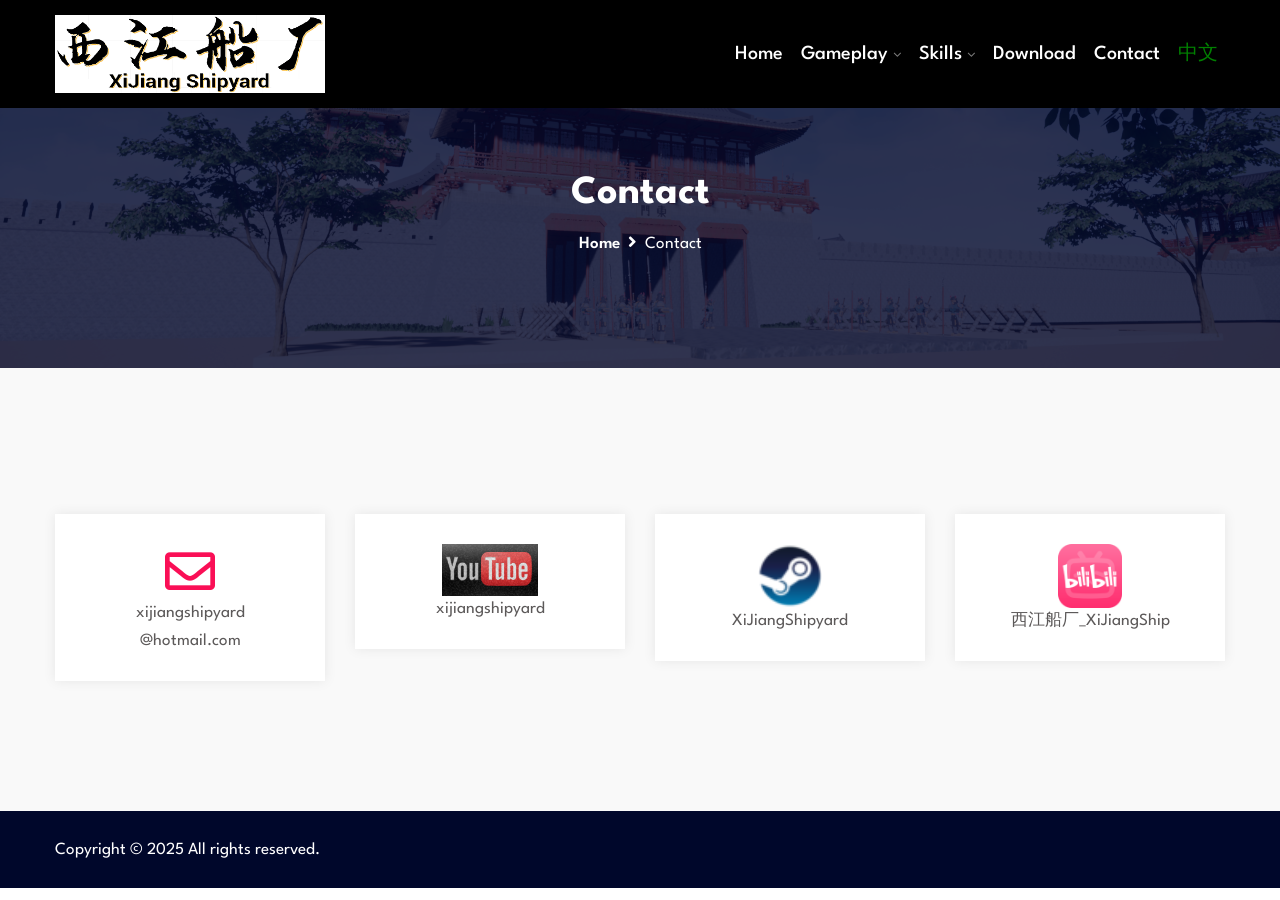
==== xj-Contact-es.html @ 09bf10fa "Init website" ====
<!DOCTYPE HTML>
<html lang="en-US">

<head>
	<meta charset="UTF-8">
	<meta http-equiv="x-ua-compatible" content="ie=edge">
	<title>Indie Game - XiJiangShipyard</title>
	<meta name="description" content="">
	<meta name="viewport" content="width=device-width, initial-scale=1">
	<!-- Favicon Icon -->
	<link rel="icon" type="image/png" href="assets/images/Game_Icon_Community.png">
	<link rel="stylesheet" type="text/css" href="assets/css/bootstrap.min.css" />
	<link rel="stylesheet" type="text/css" href="venobox/venobox.css" />
	<link rel="stylesheet" type="text/css" href="assets/css/plugin_theme_css.css" />
	<link rel="stylesheet" type="text/css" href="style.css" />
	<link rel="stylesheet" type="text/css" href="assets/css/responsive.css" />
	<!-- modernizr js -->
	<script src="assets/js/vendor/modernizr-2.8.3.min.js"></script>
</head>

<body>
	<!-- 宽屏, PC, 电脑端 -->
	<div class="em40_header_area_main">
		<div class="tx_top2_relative">
			<div class="">
				<div class="tx_relative_m">
					<div class="">
						<div class="mainmenu_width_tx">
							<div class="arnika-main-menu hidden-xs hidden-sm transprent-menu heading_style_4 witr_h_h2">
								<!-- div class="trp_nav_area  -->
								<div class="trp_nav_area hbg2">
									<div class="container">
										<div class="row logo-left">
											<div class="col-md-3 col-sm-3 col-xs-4">
												<div class="logo">
													<a href="xj-Index-es.html" title="logo">
														<img src="assets/images/xijiangshipypard-name.png" alt="logo">
													</a>
												</div>
											</div>
											<!-- MAIN MENU -->
											<div class="col-md-9 col-sm-9 col-xs-8">
												<nav class="arnika_menu">
													<ul class="sub-menu">
														<li><a href="xj-Index-es.html">Home</a></li>
														<li class="menu-item-has-children">
															<a href="xj-Features-es.html">Gameplay</a>
															<ul class="sub-menu">
																<li><a href="xj-Features-es.html#Geometry_Shape">Gameplay : Cube Shape</a></li>
																<li><a href="xj-Features-es.html#Geometry_Size">Gameplay : Cube Size</a></li>
																<li><a href="xj-Features-es.html#Geometry_Material">Gameplay : Cube Material</a></li>
																<li><a href="xj-Features-es.html#DW_Blueprint">Gameplay : Blueprint</a></li>
																<li><a href="xj-Features-es.html#DW_Skills">Gameplay : Skills</a></li>
																<li><a href="xj-Features-es.html#DW_Plants">Gameplay : Plats</a></li>
																<li><a href="xj-Features-es.html#DW_Character">Gameplay : Charancter</a></li>
																<li><a href="xj-Features-es.html#Export_Blueprint">Gameplay : Export Blueprint</a></li>
																<li><a href="xj-Features-es.html#ExportImport_Archive">Gameplay : Import/Export Archive</a></li>
															</ul>
														</li>
														<li class="menu-item-has-children">
															<a href="xj-Skills-es.html">Skills</a>
															<ul class="sub-menu">
																<li><a href="xj-Skills-es.html#skill_EnumSelectedObject">Skills : Enum Selection</a></li>
																<li><a href="xj-Skills-es.html#skill_ModifyGeometry">Skills : Modify Cube</a></li>
																<li><a href="xj-Skills-es.html#skill_CreateBlueprint">Skills : Empty Blueprint</a></li>
																<li><a href="xj-Skills-es.html#skill_Pickup">Skills : Pickup</a></li>
																<li><a href="xj-Skills-es.html#skill_SingleDelete">Skills : Single Delete</a></li>
																<li><a href="xj-Skills-es.html#skill_Measurement">Skills : Measure Distance</a></li>
																<li><a href="xj-Skills-es.html#skill_BoxSelect2Group">Skills : Box Selection</a></li>
																<li><a href="xj-Skills-es.html#skill_BreakGroup">Skills : Break Blueprint</a></li>
																<li><a href="xj-Skills-es.html#skill_SuperBreak">Skills : Super Break</a></li>
																<li><a href="xj-Skills-es.html#skill_MovePosition">Skills : Move Cube</a></li>
																<li><a href="xj-Skills-es.html#skill_PickupAndMove">Skills : Pickup And Delete</a></li>
																<li><a href="xj-Skills-es.html#skill_Pickup2Inventory">Skills : Pickup To Inventory</a></li>
																<li><a href="xj-Skills-es.html#skill_BoxDelete">Skills : Box Delete</a></li>
																<li><a href="xj-Skills-es.html#skill_EnumScene2Inventory">Skills : Enum Scene</a></li>
																<li><a href="xj-Skills-es.html#skill_LowHighSwitch">Skills : High Low Switcher</a></li>
																<li><a href="xj-Skills-es.html#skill_Painter">Skills : Painter</a></li>
															</ul>
														</li>
														<li><a href="xj-DownArchive-es.html">Download</a></li>
														<li><a href="xj-Contact-es.html">Contact</a></li>
														<li><a href="xj-Contact-zh.html" style="color:green">中文</a></li>
													</ul>
												</nav>
											</div>
										</div>
									</div>
								</div>
							</div>
						</div>
					</div>
				</div>
			</div>
		</div>
	</div>
	<!-- END 宽屏, PC, 电脑端 -->

	<!-- MOBILE MENU Logo AREA -->
	<div class="mobile_logo_area hidden-md hidden-lg">
		<div class="container">
			<div class="row">
				<div class="col-sm-12">
					<div class="mobile_menu_logo text-center">
						<a href="xj-Index-es.html" title="arnika">
							<img src="assets/images/xijiangshipypard-name-3.png" alt="logo">
						</a>
					</div>
				</div>
			</div>
		</div>
	</div>
	<!-- END MOBILE MENU Logo AREA -->

	<!-- MOBILE MENU AREA -->
	<div class="home-2 mbm hidden-md hidden-lg  header_area main-menu-area">
		<div class="menu_area mobile-menu">
			<nav class="arnika_menu">
				<ul class="sub-menu">
					<li><a href="xj-Index-es.html">Home</a></li>
					<li class="menu-item-has-children">
						<a href="xj-Features-es.html">Gameplay</a>
						<ul class="sub-menu">
							<li><a href="xj-Features-es.html#Geometry_Shape">Gameplay : Cube Shape</a></li>
							<li><a href="xj-Features-es.html#Geometry_Size">Gameplay : Cube Size</a></li>
							<li><a href="xj-Features-es.html#Geometry_Material">Gameplay : Cube Material</a></li>
							<li><a href="xj-Features-es.html#DW_Blueprint">Gameplay : Blueprints</a></li>
							<li><a href="xj-Features-es.html#DW_Skills">Gameplay : Skills</a></li>
							<li><a href="xj-Features-es.html#DW_Plants">Gameplay : Plants</a></li>
							<li><a href="xj-Features-es.html#DW_Character">Gameplay : Characters</a></li>
							<li><a href="xj-Features-es.html#Export_Blueprint">Gameplay : Export Blueprint</a></li>
							<li><a href="xj-Features-es.html#ExportImport_Archive">Gameplay : Import/Export Archive</a></li>
						</ul>
					</li>
					<li class="menu-item-has-children">
						<a href="xj-Skills-es.html">Skills</a>
						<ul class="sub-menu">
							<li><a href="xj-Skills-es.html#skill_EnumSelectedObject">Skills : Enum Selection</a></li>
							<li><a href="xj-Skills-es.html#skill_ModifyGeometry">Skills : Modify Cube</a></li>
							<li><a href="xj-Skills-es.html#skill_CreateBlueprint">Skills : Empty Blueprint</a></li>
							<li><a href="xj-Skills-es.html#skill_Pickup">Skills : Pickup</a></li>
							<li><a href="xj-Skills-es.html#skill_SingleDelete">Skills : Single Delete</a></li>
							<li><a href="xj-Skills-es.html#skill_Measurement">Skills : Measure Distance</a></li>
							<li><a href="xj-Skills-es.html#skill_BoxSelect2Group">Skills : Box Selection</a></li>
							<li><a href="xj-Skills-es.html#skill_BreakGroup">Skills : Break Blueprint</a></li>
							<li><a href="xj-Skills-es.html#skill_SuperBreak">Skills : Super Break</a></li>
							<li><a href="xj-Skills-es.html#skill_MovePosition">Skills : Move Cube</a></li>
							<li><a href="xj-Skills-es.html#skill_PickupAndMove">Skills : Pickup And Delete</a></li>
							<li><a href="xj-Skills-es.html#skill_Pickup2Inventory">Skills : Pickup To Inventory</a></li>
							<li><a href="xj-Skills-es.html#skill_BoxDelete">Skills : Box Delete</a></li>
							<li><a href="xj-Skills-es.html#skill_EnumScene2Inventory">Skills : Enum Scene</a></li>
							<li><a href="xj-Skills-es.html#skill_LowHighSwitch">Skills : High Low Switcher</a></li>
							<li><a href="xj-Skills-es.html#skill_Painter">Skills : Painter</a></li>
						</ul>
					</li>
					<li><a href="xj-DownArchive-es.html">Download</a></li>
					<li><a href="xj-Contact-es.html">Cotanct</a></li>
					<li><a href="xj-Contact-zh.html" style="color:green">中文</a></li>
				</ul>
			</nav>
		</div>
	</div>
	<!-- END MOBILE MENU AREA  -->


	<!-- breadcumb-area -->
	<div class="breadcumb-area">
		<div class="container">
			<div class="row">
				<div class="col-md-12 txtc  text-center ccase">
					<div class="brpt">
						<h2>Contact</h2>
					</div>
					<div class="breadcumb-inner">
						<ul>
							<li><a href="xj-Index-zh.html">Home</a></li>
							<li><i class="fas fa-angle-right"></i></li>
							<li>Contact</li>
						</ul>
					</div>
				</div>
			</div>
		</div>
	</div>

	<!-- arnika_contact_area -->
	<div class="arnika_contact_area">
		<div class="container">
			<div class="row contact_service contact_top">
				<div class="col-lg-3 col-md-5 col-sm-6">
					<div class="service-item all_color_service width_height_link_0 text-center  ">
						<div class="text_box all_icon_color">
							<i class="far fa-envelope"></i>
							<p>xijiangshipyard<br>@hotmail.com</p>
						</div>
					</div>
				</div>
				<div class="col-lg-3 col-md-5 col-sm-6">
					<div class="service-item all_color_service width_height_link_0 text-center  ">
						<div class="text_box all_icon_color">
							<img src="assets/images/icon-youtube_icon.png" width=96>
							<p>xijiangshipyard<br></p>
						</div>
					</div>
				</div>
				<div class="col-lg-3 col-md-5 col-sm-6">
					<div class="service-item all_color_service width_height_link_0 text-center  ">
						<div class="text_box all_icon_color">
							<img src="assets/images/icon-steam.png" width=64 height=64>
							<p>XiJiangShipyard<br></p>
						</div>
					</div>
				</div>
				<div class="col-lg-3 col-md-5 col-sm-6">
					<div class="service-item all_color_service width_height_link_0 text-center  ">
						<div class="text_box all_icon_color">
							<img src="assets/images/icon-BilibiliLogo.png" width=64 height=64>
							<p>西江船厂_XiJiangShip<br></p>
						</div>
					</div>
				</div>
			</div>
		</div>
	</div>

	<div class="witrfm_area">
		<!-- FOOTER BOTTOM AREA -->
		<div class="footer-bottom">
			<div class="container">
				<div class="row">
					<div class="col-lg-6 col-md-6  col-sm-12">
						<div class="copy-right-text">
							<p>Copyright &copy; 2025 All rights reserved. </p>
						</div>
					</div>
				</div>
			</div>
		</div>
	</div>
	
	<!-- Include All JS -->
	<script src="assets/js/vendor/jquery-3.5.1.min.js"></script>
	<script src="assets/js/bootstrap.min.js"></script>
	<script src="assets/js/isotope.pkgd.min.js"></script>
	<script src="assets/js/owl.carousel.min.js"></script>
	<script src="assets/js/jquery.nivo.slider.pack.js"></script>
	<script src="assets/js/slick.min.js"></script>
	<script src="assets/js/imagesloaded.pkgd.min.js"></script>
	<script src="venobox/venobox.min.js"></script>
	<script src="assets/js/jquery.appear.js"></script>
	<script src="assets/js/jquery.knob.js"></script>
	<script src="assets/js/BeerSlider.js"></script>
	<script src="assets/js/theme-pluginjs.js"></script>
	<script src="assets/js/jquery.meanmenu.js"></script>
	<script src="assets/js/ajax-mail.js"></script>
	<script src="assets/js/theme.js"></script>

</body>

</html>
---- style.css ----
@import url('https://fonts.googleapis.com/css2?family=Spartan:wght@100;200;300;400;500;600;700;800;900&display=swap');

/*
 theme css
 */
a{
    color: #17161a;
    transition: .5s;
}
a:hover {
    text-decoration: none;
	color:#fa0f56;
}
 body {
     color: #5c5959;
     font-family: 'Spartan', sans-serif;
     font-weight: 400;
     font-style: normal;
     font-size: 17px;
     line-height: 1.6;
}
 p {
     font-style: normal;
}
 h1, h2, h3, h4, h5, h6, h1 a, h2 a, h3 a, h4 a, h5 a, h6 a{
     font-family: 'Spartan', sans-serif;
     font-style: normal;
     line-height: 1.2;
     font-weight: 700;
     transition: .5s;
     font-size:22px;
     color: #181b1d;
     margin: 0 0 8px;
     transition: .5s;
}
 a{
     color: #17161a;
     transition: .5s;
}
 .btn-primary:focus, select:focus, textarea:focus, input:focus{
     box-shadow: none !important;
}
 textarea, input{
     outline:none;
}
 a:focus, .btn:focus {
     text-decoration: none;
     outline: none;
}
 a:hover {
     text-decoration: none;
     color:#fa0f56;
}
 .uppercase {
     text-transform: uppercase;
}
 .capitalize {
     text-transform: capitalize;
}
input:-webkit-autofill,
input:-webkit-autofill:hover, 
input:-webkit-autofill:focus,
input:-webkit-autofill:active,
textarea:-webkit-autofill,
textarea:-webkit-autofill:hover,
textarea:-webkit-autofill:focus,
textarea:-webkit-autofill:active,
select:-webkit-autofill,
select:-webkit-autofill:hover,
select:-webkit-autofill:focus,
select:-webkit-autofill:active{
  transition: background-color 50000s ease-in-out 0s, color 5000s ease-in-out 0s;	
}
p.form-messege{
    margin-top: 8px;
}
/* title css */
 .witr_section_title{
     position:relative;
}
 .witr_section_title_inner{
     position:relative;
     z-index:1;
}
 .witr_back_title{
     position:absolute;
     top:0;
     bottom:0;
     right:0;
     left:0;
}
 .title_in .witr_back_title {
     z-index: -1;
}
 .witr_back_title h4{
     font-size:80px;
     -webkit-text-stroke: 1px #888888;
     -webkit-text-fill-color: transparent;
     line-height:1;
}
 .witr_section_title_inner h1,
 .witr_section_title_inner h2, 
 .witr_section_title_inner h3{
     font-size: 40px;
     margin: auto;
}
 .text-right.witr_section_title_inner h1,
 .text-right.witr_section_title_inner h2, .
 text-right.witr_section_title_inner h3{
     margin-right: 0px;
}
 .text-left.witr_section_title_inner h1,
 .text-left.witr_section_title_inner h2, 
 .text-left.witr_section_title_inner h3{
     margin-left: 0px;
}
 .witr_section_title_inner h1{
}
 .witr_section_title_inner h2{
     font-size: 20px;
     color: #fa0f56;
     margin-bottom: 13px;
     display: inline-block;
}
 .witr_section_title_inner h3{
}
 .witr_section_title_inner p span a,
 .witr_section_title_inner p span, 
 .witr_section_title_inner h1 span,
 .witr_section_title_inner h2 span,
 .witr_section_title_inner h3 span{
     color:#fa0f56;
}
 .witr_section_title_inner p {
     margin-top: 10px;
}
 .witr_section_title_inner.text-center p{
     width:68%;
     margin-right:auto;
     margin-left:auto;
}
 .witr_section_title_inner.text-left p{
     width:81%;
     margin-right:auto;
     margin-left:0px;
}
 .witr_section_title_inner.text-right p{
     width:81%;
     margin-right:0px;
     margin-left:auto;
}
 .witr_image_title {
     margin-top: 0px;
     margin-bottom: 10px;
}
.white .witr_section_title_inner h1,
.white .witr_section_title_inner h2,
.white .witr_section_title_inner h3,
.white .witr_section_title_inner p{
    color:#fff;
}
.title_btn a {
    background: #fa0f56;
    padding: 15px 30px;
    color: #fff;
    display: inline-block;
}
/* bar color title */
 .witr_bar_main {
     margin: 10px 0;
}
 .witr_bar_inner{
     height: 3px;
     width: 90px;
     background: #fa0f56;
     margin: 0px auto;
     position: relative;
     border-radius: 30px;
}
 .text-left .witr_bar_inner{
     margin-left:0px;
}
 .text-right .witr_bar_inner{
     margin-right:0px;
}
/* circale Bar css */
 .witr_bar_innerc{
     position:relative;
}
 .witr_bar_innerc::before{
     content: '';
     position: absolute;
     left: 0;
     top: 50%;
     transform:translateY(-50%);
     border:5px solid #fa0f56;
     border-radius: 50%;
     background: #1c1b1b;
     -webkit-animation-duration: 3s;
     animation-duration: 3s;
     -webkit-animation-timing-function: linear;
     animation-timing-function: linear;
     -webkit-animation-iteration-count: infinite;
     animation-iteration-count: infinite;
     -webkit-animation-name: move_title_bg;
     animation-name: move_title_bg1;
}
 .witr_bar_innerc::after{
     content: '';
     position: absolute;
     right: 0;
     top: 50%;
     transform:translateY(-50%);
     border:5px solid #fa0f56;
     border-radius: 50%;
     background: #1c1b1b;
     -webkit-animation-duration: 3s;
     animation-duration: 3s;
     -webkit-animation-timing-function: linear;
     animation-timing-function: linear;
     -webkit-animation-iteration-count: infinite;
     animation-iteration-count: infinite;
     -webkit-animation-name: move_title_bg;
     animation-name: move_title_bg2;
}
 @keyframes move_title_bg1 {
     from {
         left:0;
    }
     to {
         left:100%;
    }
}
 @keyframes move_title_bg2 {
     from {
         right:0;
    }
     to {
         right:100%;
    }
}
/* === style_w6 shape ==== */
 .witr_shape_item_inner {
     position: absolute;
    /* left: 0;
     */
    /* text-align: center;
     */
    /* top: 0px;
     */
    /* margin: auto;
     */
     z-index: -1;
     content: "";
     transition:.5s;
}
 .witr_shape_box {
     width: 300px;
     height: 300px;
     background: #ddd;
     border-radius: 50%;
     border: 54px solid #f9f9f9;
     margin: auto;
     transition: .5s;
}

/* responsive 320 start */
/* small mobile :320px. */
 @media (max-width: 479px) {
     body {
         overflow-x: hidden;
    }
     .arnika-header-top {
        /* display: none;
         */
    }
     .top-right-menu ul.social-icons li {
         margin-left: 13px;
    }
     .mean-container .mean-bar:before {
         text-transform: uppercase;
         top: 19px;
    }
     .mean-container a.meanmenu-reveal {
         padding: 19px 20px 18px;
    }
     .witr_ac_style:before, .active .witr_ac_style:before{
         display:none;
    }
}
/* responsive 320 end */
/*========================
 arnika Menu AREA CSS
=========================*/
.em40_header_area_main {

}
.tx_relative_m, .tx_top2_relative {
    position: relative;
}
.trp_nav_area {
    position: fixed;
    left: 0;
    right: 0;
    top: 0;
    z-index: 9999;
    background-color: transparent;
    transition: .5s;
}
.logo-right, .logo-left {
    align-items: center;
}
.logo-left .logo {
    text-align: left;
}
.logo a {
    font-size: 23px;
    font-weight: 700;
    display: inline-block;
}
.witr_h_h2 .arnika_menu, .witr_h_h3 .arnika_menu, .witr_h_h4 .arnika_menu, .witr_h_h5 .arnika_menu, .witr_h_h6 .arnika_menu, .witr_h_h7 .arnika_menu, .witr_h_h8 .arnika_menu, .witr_h_h9 .arnika_menu, .witr_h_h10 .arnika_menu, .witr_h_h11 .arnika_menu, .witr_h_h14 .arnika_menu, .witr_h_h17 .arnika_menu, .witr_h_h18 .arnika_menu, .witr_h_h19 .arnika_menu, .witr_h_h20 .arnika_menu, .witr_h_h21 .arnika_menu {
    display: -webkit-box;
    display: -ms-flexbox;
    display: flex;
    -webkit-box-pack: end;
    -ms-flex-pack: end;
    justify-content: flex-end;
    align-items: center;
}
.arnika_menu ul {
    text-align: right;
    list-style: none;
}
.arnika_menu > ul > li {
    display: inline-block;
    position: relative;
}
.heading_style_4 .arnika_menu > ul > li > a {
    color: #fff;
}
.arnika_menu > ul > li > a {
    display: block;
    margin: 38px 14px;
    transition: .5s;
    position: relative;
    color: #272727;
    font-size: 20px;
    font-weight: 500;
}
.arnika-main-menu .menu-item-has-children > a:after {
    margin-left: 5px;
    content: "\f107";
    font-family: FontAwesome !important;
    opacity: 1;
    -ms-filter: "progid:DXImageTransform.Microsoft.Alpha(Opacity=100)";
    font-size: 13px;
    opacity: .5;
    -ms-filter: "progid:DXImageTransform.Microsoft.Alpha(Opacity=50)";
}
.arnika_menu ul .sub-menu {
    position: absolute;
    left: 0;
    top: 130%;
    width: 306px;
    text-align: left;
    background: #fff;
    margin: 0;
    padding: 15px 20px 8px;
    z-index: 9999;
    box-shadow: 0px 1px 3px rgba(0, 0, 0, 0.3);
    transition: .2s;
    opacity: 0;
    visibility: hidden;
}
.arnika_menu ul {
    text-align: right;
    list-style: none;
}
.arnika_menu ul .sub-menu li {
    position: relative;
}
.arnika_menu ul .sub-menu li a {
    display: block;
    margin: 0;
    margin-bottom: 7px;
    letter-spacing: normal;
    font-size: 18px;
    font-weight: 500;
    transition: .5s;
    visibility: inherit !important;
}
.arnika_menu > ul > li.current > a, .arnika_menu > ul > li:hover > a, .creative_header_menu > ul > li:hover > a {
    color: #fa0f56;
    background-color: transparent;
}
.arnika_menu ul li:hover > .sub-menu {
    transition: .5s;
    opacity: 1;
    visibility: visible;
    top: 100%;
    z-index: 9;
}
.arnika_menu ul .sub-menu li:hover > a, .arnika_menu ul .sub-menu .sub-menu li:hover > a, .arnika_menu ul .sub-menu .sub-menu .sub-menu li:hover > a, .arnika_menu ul .sub-menu .sub-menu .sub-menu .sub-menu li:hover > a {
    color: #fa0f56;
}
/*background-color: #00072b; */
.arnika_nav_area.prefix, .hbg2 {
    background-color: #000000;
}
 .arnika_nav_area.prefix .arnika_menu > ul > li > a {
     color:#fff;
}
 .arnika_nav_area.prefix .arnika_menu > ul > li.current > a {
     color: #fa0f56;
}
.donate-btn-header {
    display: inline-block;
}
a.dtbtn {
    border: none;
    display: block;
    font-size: 17px;
    margin-left: 20px;
    font-weight: 500;
    background-color: #fa0f56;
    border-radius: 30px;
    color: #fff;
    padding: 13px 25px;
}

/* mobile-menu  */
.mobile-menu {
    display: none !important;
}
.mobile_logo_area {
    display: none !important;
    background-color: #000000;
}
.mobile_menu_logo.text-center {
    padding: 20px 0;
}
 .mean-container .mean-bar {
     padding: 0;
     background-color: #000000;
}
/*background: #fa0f56 none repeat scroll 0% 0;*/
 .mean-container .mean-nav {
     background: #181818 none repeat scroll 0% 0;
     float: none;
}
 .main_menu_div {
     position: relative;
}
.mean-container .mean-bar {
    float: none;
    background: #181818 none repeat scroll 0% 0;
    overflow: hidden;
}


/*========================
 End Menu AREA CSS
=========================*/
/*========================
 Swiper AREA CSS
=========================*/
 .witr_swiper_area{
     overflow:hidden;
     position:relative;
}
 .witr_swiper_height{
     position:relative;
     background-size: cover;
     background-position: center center;
	     height: 986px;
}
 .wittr_gallery_swiper::before, .witr_swiper_height::before{
     content:"";
     position:absolute;
     left:0px;
     top:0px;
     right:0px;
     bottom:0px;
}
 .wittr_gallery_swiper {
     position:relative;
     height: 100px !important;
     margin-top: 10px;
     background-size: cover;
     background-position: center center;
}
.witr_sw_text_area {
    margin: auto;
    height: 100%;
    width: 63%;
}
.witr_swiper_content{
     position: relative;
     top: 50%;
     transform: translateY(-50%);
     z-index: 1;
}
 .witr_swiper_topimg {
     margin-bottom: 23px;
}
 .witr_swiper_content h1{
     font-size: 24px;
     margin-bottom: 15px;
     display: inline;
	 color:#fff;
}
 .witr_swiper_content h2, .witr_swiper_content h3{
     font-size: 60px;
     line-height: 1.1;
	  color:#fff;
}
 .witr_swiper_content h1 span,
 .witr_swiper_content h2 span,
 .witr_swiper_content h3 span{
     color: #fa0f56;
     font-weight:Italic;
}
.witr_swiper_content p {
    margin-top: 20px;
    color: #fff;
}
 .text-left .witr_swiper_content h1,
 .text-left .witr_swiper_content h2,
 .text-left .witr_swiper_content h3{
     margin: 0px auto 10px 0;
}
 .text-left .witr_swiper_content p {
     margin: 28px auto 15px 0;
}

 .text-left .witr_swiper_content h1, .text-left .witr_swiper_content h2, .text-left .witr_swiper_content h3, .text-right .witr_swiper_content h1, .text-right .witr_swiper_content h2, .text-right .witr_swiper_content h3{
     width: 68%;
}
 .text-left .witr_swiper_content p, .text-right .witr_swiper_content p {
     width: 55%;
}
 .witr_swiper_area .swiper-slide a {
     display: inline-block;
}
 .witr_swiper_area .text-left .witr_slider_thumb {
     right: 170px;
}
 .witr_swiper_area .text-right .witr_slider_thumb {
     left: 170px;
}
 .witr_swiper_area .text-left .slider_vd_icon {
     right: 16%;
}
 .witr_swiper_area .text-right .slider_vd_icon {
     left: 16%;
}
 .witr_swiper_area .text-center .slider_vd_icon {
     top: 23%;
     position: absolute;
     left: 50%;
     transform: translate(-50%, -50%);
}
 .witr_icon_section{
     margin-top:30px;
}
.witr_swiper_area .text-left .witr_slider_thumb {
    right: 170px;
}
 .text-left .witr_slider_thumb {
     position: absolute;
     right: -100px;
     top: 50%;
     transform: translateY(-50%);
}
 .text-right .witr_slider_thumb {
     position: absolute;
     left: -100px;
     top: 52%;
     transform: translateY(-50%);
}
 .slider_btn .witr_btn{
     border:none;
     outline: none;
}
 .slider_btn .witr_btn i{
     margin-right: 10px;
}
 .slider_btn .witr_btn.active {
     background: transparent;
     border: 1px solid #fa0f56;
     color: #fa0f56;
}
 .slider_btn .witr_btn.active:hover{
     background: #fa0f56;
     color: #fff;
}
 .slider_btn {
     margin-top: 45px;
}
 .slick_pluse_btn{
     display: inline-block;
}
 .slick_pluse_btn span{
     color: #fff;
     margin-left: 5px;
     display: inline-block;
}
/* pagination prev next */
 .swiper-button-prev, .swiper-button-next {
     background-image:inherit !important;
     color:#fff;
     transition: .5s;
     outline: none;
}
 .swiper-button-prev:hover, .swiper-button-next:hover {
     color: #fa0f56;
     background:#fff;
     padding:30px;
}
 .swiper-button-next:after, .swiper-button-prev:after{
     font-size: 30px;
}
 .swiper-button-next.swiper-button-disabled, .swiper-button-prev.swiper-button-disabled {
     opacity:0 !important;
}
.witr_btn {
    background: #fa0f56;
    color: #fff;
    display: inline-block;
    padding: 17px 30px;
    text-align: center;
    position: relative;
    margin-right: 15px;
    z-index: 2;
    transition: 1s;
}

.download_btn {
    color: #d3d3d3;
    display: inline-block;
    padding: 3px 3px;
    text-align: center;
    position: relative;
    margin-right: 5px;
    z-index: 2;
    transition: 1s;
    font-size: 15px;
    text-decoration: underline;
}

/*========================
 arnika BREADCRUMB AREA CSS
=========================*/

.breadcumb-blog-area {
    padding: 60px 0 65px;
    background-color: #f7f7f7;
    background-position: center center;
    background-repeat: no-repeat;
    background-size: cover;
	  position: relative;
}
.breadcumb-inner h2 {
    font-size: 36px;
}
.breadcumb-area {
    padding:170px 0px 110px;
    /*background-image: url(assets/images/slider3.jpg);*/
    background-image: url(assets/images/xijiangshipyard-ChengMen-1.png);
    background-position: center center;
    background-repeat: no-repeat;
	position: relative;
	background-size: cover;
}

.breadcumb-area::before,
.breadcumb-blog-area::before
{
    position: absolute;
    left: 0;
    top: 0;
    right: 0;
    bottom: 0;
    content: "";
	background:#00072bcc;
}
.breadcumb-inner ul {
	font-weight: 600;	
}
 .breadcumb-inner li {
    display: inline-block;
    margin: 0 2px;
	color: #fff;
}
.breadcumb-inner li:nth-last-child(-n+1) {
    color:#fff;
}
.breadcumb-inner li a {
	font-weight: 600;
	color: #fff;
}
.breadcumb-inner li a:hover{
    color: #fa0f56;	
}
.brpt h2 {
	color: #fff;
    font-size: 40px;
	padding-bottom: 5px;
}
.lcase {
    text-transform: lowercase;
}
.ucase {
    text-transform: uppercase;
}
.ccase {
    text-transform: capitalize;
}
/*========================
 END arnika BREADCRUMB AREA CSS
=========================*/



/*==== Video slider ====*/
.video_page .witr_swiper_height {
    height: 1000px;
}
.witr_brand_area.video_page {
	    margin-top: -200px;
    padding: 0px 280px 165px 280px;
}
/* Video From Local (src="myFolderName/videoName.mp4") */
#witr_mp4_video {
    position: absolute;
    left: 50%;
    top: 50%;
    transform: translate(-50%, -50%);
    min-width: 100%;
    min-height: 100%;
}
.video_page .witr_swiper_content h1 {
    color: #fff;
    font-style: inherit;
    text-decoration: none;
}
.video_page  .witr_swiper_content .witr_btn.active {
    color: #fa0f56;
    background: transparent;
    border: 1px solid #fa0f56;
}
.video_page  .witr_swiper_content .witr_btn.active:hover {
    color: #fff;
    background:#fa0f56;
}

.witr_banner_slider_active {
    /* position: absolute; */
}

 /*======== slick ========*/
.slick-prev, .slick-next {
    font-size: 0;
    position: absolute;
    display: block;
    padding: 0;
    cursor: pointer;
    color: #fff;
    outline: none;
    background: #fa0f56;
    z-index: 9;
    opacity: 0;
    border-radius: 50px;
    box-shadow: 0 0 5px rgba(0, 0, 0, 0.1);
    width: 55px;
    height: 55px;
    line-height: 55px;
    top: 50%;
    transform: translate(0px, -50%);
    transition: .5s;
    border: 0px solid #17161a;
}
.slick-prev {
 left: -15px;
}
.slick-next {
    right: -15px;

}
.slick-prev.slick-disabled,
.slick-next.slick-disabled{
    background: #fa0f56;	
}
.witr_ds_content_area .slick-prev {
 left: 15px;
}
.witr_ds_content_area .slick-next {
 right: 15px;
}

 
 .slick-prev:before, .slick-next:before {
 color: #fff;
 font-size: 25px;
 -webkit-transition: all 0.3s ease 0s;
 transition: all 0.3s ease 0s;
 content: "\f177";
 font-family: FontAwesome !important;
 line-height: inherit;
     opacity: 1;
}
 .slick-next:before {	 
 content: "\f178";
 font-family: FontAwesome !important;
}
 .slick-prev:hover, .slick-prev:focus, .slick-next:hover, .slick-next:focus {
 background: #e51974;
     border-color: transparent;
    outline-color: transparent;
    outline: none;
}
 .slick-prev:hover:before, .slick-prev:focus:before, 
 .slick-next:hover:before, .slick-next:focus:before {
 color: #fff;
}
 .witr_cfeature11_idps:hover .slick-prev, 
 .witr_cfeature11_idps:hover .slick-next, 
 .carso_idtesti:hover .slick-prev, 
 .carso_idtesti:hover .slick-next, 
 .testomonial:hover .slick-prev, 
 .testomonial:hover .slick-next{
	 opacity:1;
	 -ms-filter: "progid:DXImageTransform.Microsoft.Alpha(Opacity=100)";
}
.testomonial-slide  .slick-prev, 
.testomonial-slide  .slick-prev{	
} 
.blog_wrap  .slick-prev, 
.blog_wrap  .slick-next {
top: 35%;
-webkit-transform: translate(0px, -50%);
   transform: translate(0px, -50%);
 
}
.testomonial-slide  .slick-prev,
.blog_wrap  .slick-prev
 {
 left: -65px;
}
.testomonial-slide  .slick-next,
.blog_wrap  .slick-next
 {
 right: -65px;
}

.witr_car_overlay .slick-slide{
	padding:0 15px;
}
/* cursor css */
.slick-dots {
 position: absolute;
 left: 50%;
 transform: translateX(-50%);
 bottom:-20px;
 display: inline-block;
 z-index: 11;
}
.slick-dots li {
    display: inline-block;
}
.slick-dots li button {
    background: #fa0f565c;
    font-size: 0;
    width: 18px;
    height: 18px;
    border: 0 solid #fa0f56;
    margin: 0 5px;
    cursor: pointer;
    border-radius: 50px;
    padding: 0;
    transition: 0.5s;
    outline: 0;
}
.slick-dots li.slick-active button {
    background: #fa0f56;
}

/* wirr_portfolio_area */
.wirr_portfolio_area {
    padding:100px 0px 50px;
    background: #081134;
	position: relative;
}
.portfolio_top{
	margin-top:50px;
}
.wirr_portfolio_area .witr_shape_item_inner {
     top:610px;
    left: 175px;
    z-index: 999;
}
.prot_wrap {
    overflow: hidden;
}
.witr_all_mb_30, .guttergs {
    margin-bottom: 30px;
    border: none;
}
.pstyle_1 .single_protfolio {
    transition: .5s;
}
.pstyle4 .prot_thumb {
    overflow: hidden;
    position: relative;
}
.prot_thumb img {
    display: block;
    -webkit-transform: scale(1);
    transform: scale(1);
    -webkit-transition: all 0.5s ease 0s;
    transition: all 0.5s ease 0s;
    width: 100%;
}
.prot_content {
    position: absolute;
    text-align: center;
    -ms-filter: "progid:DXImageTransform.Microsoft.Alpha(Opacity=0)";
    transition: .5s;
    right: 0;
    top: 0;
    bottom: 0;
    left: 0;
    opacity: 0;
    background: #fa0f5680;
    z-index: 9;
}
.pstyle4 .prot_content_inner {
    top: 50%;
}
.prot_content_inner {
    position: absolute;
    top: 50%;
    width: 100%;
    left: 50%;
    transform: translateX(-50%) translateY(-50%);
    z-index: 10;
    -webkit-transition: all 0.5s ease-in-out 0.5s;
    transition: all 0.5s ease-in-out 0.5s;
}
.pstyle_1 .picon a {
    background: transparent;
    border-radius: 5px;
    color: #fff;
    display: inline-block;
    font-size: 25px;
    height: 50px;
    line-height: 50px;
    margin: 0 8px 11px;
    width: 50px;
    transition: .5s;
	text-align:center;
}
.pstyle_1 .picon a:hover {
    background: #fa0f56;
    color: #fff;
}
.pprotfolio4 {
    /* border: 1px solid #f1f1f1; */
    border-top: 0px solid #f1f1f1;
    padding: 20px 10px 23px;
}
.pprotfolio4 {
    box-shadow: 0 10px 16px 0 rgba(0, 0, 0, 0.7);
    padding: 17px 10px 20px;
}
.porttitle_inner4 h3 {
    margin: 0;
    text-transform: capitalize;
    color: #5c5959;
    font-size: 18px;
    font-weight: 600;
    line-height: 1;
}
.porttitle_inner4 h3 a {
    text-transform: capitalize;
    color: #fff;
    font-size: 20px;
    font-weight: 700;
}
.porttitle_inner4 p {
    color: #5c5959;
    line-height: 1;
    margin: 5px 0 0;
}
.porttitle_inner4 p span {
    display: inline-block;
    padding-top: 5px;
    font-size: 14px;
    font-weight: 400;
	color:#fff;
}
.porttitle_inner span, .porttitle_inner4 span, .prot_content span {
    position: relative;
    margin: 0 2px;
}
.prot_content span:before,
 .porttitle_inner4 span:before, 
 .porttitle_inner span:before {
    bottom: 0;
    content: ",";
    position: absolute;
    right: -5px;
}
.porttitle_inner span:last-child:before, 
.prot_content span:last-child:before, 
.porttitle_inner4 span:last-child:before {
    content: "";
}
.pstyle4.pstyle_1 .single_protfolio:hover {
    box-shadow: none;
}
.single_protfolio:hover .prot_thumb img {
    -webkit-transform: scale(1.1);
    transform: scale(1.1);
}
.single_protfolio:hover .prot_content {
    opacity: 1;
    -ms-filter: "progid:DXImageTransform.Microsoft.Alpha(Opacity=100)";
    -webkit-transform: scale(1, 1);
    transform: scale(1, 1);
}
.single_protfolio:hover .prot_content {
    opacity: 1;
    -ms-filter: "progid:DXImageTransform.Microsoft.Alpha(Opacity=100)";
    -webkit-transform: scale(1, 1);
    transform: scale(1, 1);
}
/* arnika_team_area */
.arnika_team_area{
	padding:96px 0px 120px;
	background:#00072B;
	    position: relative;
}
.arnika_team_area .witr_shape_item_inner {
	top: 50px;
    z-index: 1;
    right: 170px;
    left: auto;
}
.team_top{
	margin-top:32px;
}
.team-part {
    border-radius: 5px;
    overflow: hidden;
    box-shadow: 0px 5px 4px 0px rgba(0, 0, 0, 0.05);
}
.witr_team_section {
    position: relative;
    text-align: center;
}
.witr_team_section img{
    width:100%;
}
.witr_team_section:before {
    content: "";
    position: absolute;
    background:linear-gradient(180deg, #FA0F56C7 0%, #E51974CF 100%);
    height: 100%;
    width: 100%;
    left: 0;
    top: 0;
    opacity: 0;
    transition: .5s;
}
.team_o_icon {
    position: absolute;
    left: 50%;
    top: 50%;
    transform: translateX(-50%) translateY(-50%);
    transition: .5s;
    opacity: 0;
    -ms-filter: "progid:DXImageTransform.Microsoft.Alpha(Opacity=0)";
}
.team_o_icon ul li {
    list-style: none;
    display: inline-block;
}
.team_o_icon ul li a {
    display: block;
    width: 35px;
    height: 35px;
    line-height: 33px;
    border: 1px solid #ddd;
    border-radius: 5px;
    text-align: center;
    transition: .5s;
    color: #fff;
    margin: 0px 2px;
    margin-bottom: 7px;
}

.witr_team_content {
    padding: 23px 5px 23px;
}
.witr_team_content {
    padding: 15px 0;
}
.witr_team_content h5 {
    margin: 0;
}
.witr_team_content h5 a{
    color:#fff;
}
.witr_team_content span {
    font-size: 18px;
    color: #fff;
}
.witr_team_section:hover:before {
    opacity: 1;
}
.witr_team_section:hover .team_o_icon {
    opacity: 1;
    -ms-filter: "progid:DXImageTransform.Microsoft.Alpha(Opacity=100)";
}
.team_o_icon ul li a:hover {
    color: #fff;
    background: #fa0f56;
    border-color: #fa0f56;
}
/* witr_testimonial_bg_area */
.witr_testimonial_bg_area {
    background-image: url(assets/images/testi-bg.jpg);
    background-position: center center;
    background-repeat: no-repeat;
    background-size: cover;
	padding:40px 0px 30px;
}
.em_single_testimonial {
    background: #B1151500;
    margin-bottom: 30px;
    transition: all 0.5s ease 0s;
    padding: 37px 30px 26px;
    margin-top: 20px;
    box-shadow: 0 0px 25px 0 rgb(0 0 0 / 8%);
    overflow: hidden;
    position: relative;
    text-align:center;
}
.test_q_icon i {
    font-size: 54px;
    color: #fa0f56;
} 
.em_testi_content {
    position: relative;
    text-align: center;
}
.witr_testi_s10 .em_testi_text {
    float: none;
}
.em_testi_text {
    overflow: hidden;
    padding-top: 15px;
    float: left;
    text-align: left;
}
.witr_testimonial_bg_area .all_color_testimonial p {
    color: #FFFFFF;
    font-family: "Poppins", Sans-serif;
    font-size: 21px;
    font-weight: 400;
    font-style: italic;
    text-align: center;
}
.witr_testi_s10 .em_test_thumb {
    float: none;
    margin-right: 0;
}
.witr_testi_s10 .em_test_thumb img {
    width: inherit;
    margin: auto;
}
.witr_testimonial_bg_area .all_color_testimonial h2 {
    color: #FFFFFF;
    padding: 6px 0px 0px 0px;
}
.em_testi_title span {
    display: block;
    margin-top: 5px;
    font-size: 18px;
    font-weight: 600;
    color: #fa0f56;
}
.witr_testi_itemt {
    padding: 0 10px;
}
.test-part {
    display: inline-block;
    margin-bottom: 10px;
}

/* arnika_blog_area */
.arnika_blog_area{
	padding:97px 0px 45px;
	background:#081134;
	position:relative;
}
.blog_top{
	margin-top:50px;
}
.arnika_blog_area .witr_section_title_inner h3 {
    color: #fff;
}
.witr_shape_item_inner {
    top: 209px;
    left: 160px;
    z-index: 1;
}
.witr_blog_imags {
    overflow: hidden;
}
.blog-img {
    position: relative;
    transition: .5s;
}
.blog-img a {
    position: relative;
    display: block;
}
.blog-img a::before {
    position: absolute;
    content: '';
    background:#FA0F5661;
    top: 0;
    left: 0;
    bottom: 0;
    right: 0;
    width: 100%;
    height: 100%;
    transform: scale(0);
    transition: .5s;
}
.blog_part_inner:hover .blog-img, .blog_part_inner:hover .blog-img a::before {
    transform: scale(1.2);
}
.witr_nth_child .wblog-content {
    padding: 23px 15px 20px;
    box-shadow:0px 0px 10px 0px rgb(0 0 0 / 0%);
}
.wblog-content span {
    font-size: 15px;
    color: #fa0f56;
    line-height: 28px;
    padding-bottom: 15px;
    margin-right: 10px;
}
.wblog-content span i {
    padding-right: 5px;
    padding-left: 5px;
    color: #fa0f56;
    transition: .5s;
}
.wblog-content span a {
    font-size: 15px;
    color: #fa0f56;
}
.wblog-content h5 {
    margin: 10px 0px 15px;
}
.arnika_blog_area .wblog-content h5 > a {
    font-weight: 700;
	color:#fff;
}
.arnika_blog_area .all_blog_color p {
    color: #FFFFFF;
    min-height:4cm;
}
.arnika_blog_area .all_blog_v1 p {
    color: #FFFFFF;
    min-height:auto;
}
.wblog-content > a {
	color: #FFFFFF;
    background: #FA0F56;
    font-size: 16px;
    font-weight: 500;
    padding: 9px 30px;
    border: 1px solid #fa0f56;
    border-radius:0px;
    margin-top: 10px;
    margin-bottom: 5px;
    transition: .5s;
    display: inline-block;
}
.wblog-content > a:hover{
    color: #FA0F56;
    background-color: #FFFFFF;
    border-color: #FFFFFF;
}

/* arnika_contact_area */
.arnika_contact_area{
	padding:96px 0px 100px;
	background:#F9F9F9;
}
.apartment_area {
    text-align: center;
    box-shadow: 0px 0px 30px 0px rgba(0, 0, 0, 0.08);
	padding: 60px 35px 47px;
}
.contact2 .apartment_text h1 {
    font-size: 40px;
}
.contact2 .apartment_text h2 {
    font-size: 19px;
    font-weight: 500;
    margin: 10px 0px 33px 0px;
}
.contact2 .witr_apartment_form form select, 
.contact2 .witr_apartment_form textarea, 
.contact2 .witr_apartment_form input {
    border: 1px solid #FA0F56;
    background: #FA0F56;
	    color: #fff;
}
.contact2 .witr_apartment_form input::-webkit-input-placeholder{
    color: #fff;
    opacity: 1;
}
.contact2 .witr_apartment_form select::-webkit-input-placeholder,
.contact2 .witr_apartment_form textarea::-webkit-input-placeholder{
    color: #fff;
    opacity: 1;
}
.contact2 .btn {
    width: 100%;
}
.witr_apartment_form form select,
.witr_apartment_form textarea,
.witr_apartment_form input{
    width: 100%;
	height: 45px;
    color: #888888;
    border-radius: 5px;
    border:1px solid #DDDDDD96;
    outline: none;
	margin-bottom:5px;
	text-align: left;	
	padding-left: 30px;
}
.witr_apartment_form textarea{
	height:150px;
	margin-bottom:0px;
	text-align: left;	
	padding-top:15px;
}
.btn {
    background: #FA0F56;
    border: 0 none;
    color: #fff;
    display: inline-block;
    font-weight: 600;
    padding: 15px 30px;
}
.contact2 .btn:hover {
    background-color:#02101E;
}
.contact_top{
	margin-top:50px;
}
.contact_service .all_color_service{
	padding: 30px 20px 10px 20px;
    box-shadow: 0px 0px 12px 0px rgba(0, 0, 0, 0.08);
    background-color: #FFFFFF;
	    margin-bottom: 30px;
}
.width_height_link_02 .service-item i, 
.width_height_link_0.service-item i {
    font-size: 50px;
    color: #fa0f56;
    height: auto;
    width: auto;
    border-radius: initial;
    line-height: normal;
    background: none;
    border: none;
	display: inline-block;
	text-align:center;
}
/* arnika-single-blog */
.witr-blog-side-area{
	padding:100px 0px 100px;
}
.arnika-single-blog-details-inner {
    padding: 38px 45px 45px;
    box-shadow: 0 3px 19px rgb(0 0 0 / 8%);
    border-radius: 0 0 10px 10px;
}
.single_blog.single_blog_grid.singles {
    margin-bottom: 40px;
}
.arnika-single-icon-inner a {	
	border: 1px solid #e6e6e6;
    color: #17161a;
    display: inline-block;
    font-size: 15px;
    height: 40px;
    line-height: 41px;
    margin: 0 9px 0 0;
    text-align: center;
    width: 40px;
    border-radius: 5px;	
	
}
.arnika-single-icon-inner {
    text-align: center;
}
.arnika-single-icon-inner a:hover {
    background: #FA0F56;
    border-color: #FA0F56;
    color: #fff;
}
.arnika-blog-meta-left i {
    color: #fa0f56;
    margin-right: 5px;
}
.arnika-blog-meta-left a, .arnika-blog-meta-left span {
    color: #888888;
    font-size: 16px;
    margin-right: 5px;
    -webkit-transition: all 0.3s ease 0s;
    transition: all 0.3s ease 0s;
}
.arnika-blog-meta-left {
    padding-bottom: 10px;
}
.arnika-single-icon-inner a i {} .single-blog-content ul {
    padding-bottom: 10px;
}
.wp-block-quote.is-large, .wp-block-quote.is-style-large {
    padding: 1em 1em;
}
.wp-block-quote.is-large cite, 
.wp-block-quote.is-large footer,
 .wp-block-quote.is-style-large cite,
 .wp-block-quote.is-style-large footer {
    font-size: 1.125em;
    text-align: right;
}
blockquote cite, blockquote small {
    font-weight: 600;
}
.witr-blog-side-area.single_blog  blockquote {
    background-color: #f7f7f7;
   border-left:none;
}
.wp-block-group.block {
    text-align: center;
}
.aligncenter.size-large {
    text-align: center;
}
.block .wp-block-quote.is-large p,
.block .wp-block-quote.is-style-large p {
    font-size: 1.5em;
    font-style: italic;
    line-height: 1.6;
}
.comments, .comment-respond {
    box-shadow: 0 0 5px rgb(0 0 0 / 10%);
    margin-bottom: 30px;
    padding: 38px 30px 45px !important;
    background: #ffffff;
}
.comment_field .input-field input, .comment_field .textarea-field textarea {
    color: #555555;
}
.comment_field .input-field input {
    width: 100%;
    border: 1px solid #e5e5e5;
    padding: 6px 20px;
    height: 54px;
    font-size: 17px;
}
.comment_field .input-field label, .comment_field .textarea-field label {
    color: #606060;
    font-size: 14px;
    margin-top: 15px;
    margin-bottom: 0;
    font-weight: 500;
}
.comment_field .input-field {
    width: 33.33%;
    float: left;
    margin-bottom: 25px;
}
.comment_field .textarea-field label {
    margin-top: 20px;
    margin-bottom: 10px;
}
.comment_field .textarea-field textarea {
    width: 100%;
    border: 1px solid #e5e5e5;
    height: 150px;
    padding: 10px;
}
.arnika_btn {
    background: #FA0F56;
    border: 0;
    display: inline-block;
    text-align: center;
    padding: 16px 30px;
    margin-top: 15px;
    border-radius: 5px;
    transition: .5s;
    color: #fff;
}
.arnika_btn:hover {
    background: #213162;
}

/* witr_single_portfolio_a */
.witr_single_portfolio_a {
    padding: 100px 0px 100px;
}
.single_portfolio_previwe2 img {
    width: 100%;
    height: 465px;
}
.portfolio-details-box .prots-contentg ul {
    margin-left: 0px;
	    display: inline-block;
    margin-bottom: 25px;
}
.portfolio-details-box ul li {
    padding-top: 15px;
    padding-bottom: 10px;
    border-bottom: 1px solid #ddd;
    list-style: none;
}
.portfolio-details-box ul li b {
    color: #444;
    font-size: 18px;
    font-weight: 600;
}
.portfolio-details-box ul li span.eright {
    font-weight: 400;
    font-size: 16px;
    margin-left: 5px;
}
.prots-contentg ul {
    margin-left: 40px;
    display: inline-block;
    margin-bottom: 25px;
}
.portfolio-content.portfolio-details-boxs {
    padding-top: 25px;
}
/* === style_w8 widget blog left right ==== */
.blog-left-side {} 
.blog-left-side > div {
	margin-bottom: 30px;
    padding: 35px 30px 35px;
    border-radius: 8px;
    background: #fff;
	box-shadow: 0 0 30px rgb(0 0 0 / 7%);
}
.blog-left-side > div:last-child {
    margin-bottom: 0px;
}
.blog-left-side h2 {
    margin-bottom: 10px;
}
.blog-left-side {} .blog-left-side .content {
    padding: 0;
}
.defaultsearch {
    background: #f7f7f7;
    position: relative;
}
.defaultsearch input {
    background: #f7f7f7 none repeat scroll 0% 0;
    border: 0 none;
    height: 54px;
    position: relative;
    width: 100%;
}
.defaultsearch button {
    background: #FA0F56;
    border: 0 none;
    color: #fff;
    font-size: 18px;
    padding: 17px 20px;
    position: absolute;
    right: 0;
    top: 50%;
    cursor: pointer;
    transform: translateY(-50%);
    outline: none;
}
.defaultsearch button:hover{
    background:#011e44;	
}
.defaultsearch button i {}
.defaultsearch input[type="text"] {
  padding-left: 15px;
}
* widget list */
.widget {}
.blog-left-side .widget h2 {
  border-bottom: 5px double #FA0F56;
  display: inline-block;
  line-height: 17px;
  margin-bottom: 20px;
  padding-bottom: 12px; 
  position: relative; 
}
.blog-left-side .widget h2::after,
.blog-left-side .widget h2::before{
	content: '';
    position: absolute;
    top: 50%;
    transform: translateY(-50%);
    border: 6px solid #FA0F56;
    border-radius: 50%;
    animation-duration: 3s;
    animation-timing-function: linear;
    animation-iteration-count: infinite;
	margin-top: 17px;
}
.blog-left-side .widget h2::before {
    left: 0;
    animation-name: move_title_bg1;	
}
.blog-left-side .widget h2::after{
    right: 0;
    animation-name: move_title_bg2;
}
.blog-left-side .widget h2{}
.footer-middle .widget h5 {
    text-transform: capitalize;
}
.blog-left-side .widget ul {
    list-style: none;
}
.blog-left-side .widget ul li {
  margin: 0 0 5px;
  padding-left: 20px;
  position: relative;
}
.blog-left-side .widget ul li span{
/*     display: inline-block; */
    font-weight: 300;
}
.blog-left-side .widget ul li:last-child {
	padding-bottom: 0px;
    margin-bottom: 0;
}
.blog-left-side > .widget > ul > li {
  margin: 0 0 10px;
  padding-bottom: 10px;
}
.blog-left-side .widget > ul > li:not(:last-child) {
  border-bottom: 1px solid rgba(0, 0, 0, 0.12);
}
.blog-left-side .widget ul li a {
}
.blog-left-side .widget ul li a:hover,
.blog-left-side .widget ul li:hover::before{
    color: #FA0F56;
}
.blog-left-side .widget ul li::before {
  content: "\f105";
  font-family: FontAwesome !important;
  font-size: 18px;
  left: 0;
  position: absolute;
}
.blog-left-side .widget ul.children li{
}
/*======================== arnika FOOTER TOP AREA CSS =========================*/
 .top-address-area {
     background:#070e2c;
     padding: 90px 0px 85px;
     text-align: center;
}
 .top_address_logo {
     margin-bottom: 30px;
}
 .address_content {
     padding-top: 38px;
}
 .top_address_content a, .top_address_content span {
     color: #ffffff;
     display: inline-block;
     font-weight: 400;
     line-height: 12px;
     margin-right: 14px;
}
 .top_address_content a i, .top_address_content span i {
     font-size: 14px;
     margin-right: 11px;
}
 .footer-top-address h2 {
     color: #fff;
     text-transform: uppercase;
     margin-bottom: 30px;
     letter-spacing: 10px;
     font-weight: 700;
     font-size: 26px;
}
 .footer-top-address h2 span {
     color: #fa0f56;
     font-weight: 700;
}
 .widget_media_image{
     margin-top: 30px;
     margin-bottom: 27px;
}
.witrfm_area {
    background: #fa0f56;
    position: relative;
}
.witrfm_area:before {
    content: "";
    position: absolute;
    top: 0;
    height: 100%;
    width: 100%;
    left: 0;
    right: 0;
    margin: auto;
}

.footer-bottom {
    padding: 26px 0 24px;
    position: relative;
	    background-color: #00072b;
}
.footer-bottom:before {
    content: "";
    position: absolute;
    top: 0;
    background:transparent;
    height: 1px;
    width: 61%;
    left: 0;
    right: 0;
    margin: auto;
}
.copy-right-text {
    text-align: left;
}
.copy-right-text p, .footer-menu ul li a {
    color: #ffffff;
}
.copy-right-text p {
    margin: 0;
    padding: 0;
}
.footer-menu ul {
    list-style: none;
    margin: 0px;
    padding: 0px;
}
.footer-menu ul li {
    display: inline-block;
}
.copy-right-text p, .footer-menu ul li a {
    color: #ffffff;
}
.footer-menu ul li a {
    padding: 0 10px;
    display: block;
}
/* arnika_about_area */
.arnika_about_area {
    background: #081134;
    padding: 100px 0px 100px;
}
.arnika_about_area  .witr_section_title_inner h3 {
    color: #fff;
	margin-top: 29px;
}
.witr_about_content h2 {
    color: #FFF089;
    padding:52px 0px 15px 0px;
}
.witr_about_content p {
    color: #FFFFFF;
    width: 70%;
	margin-bottom: 36px;
}
.list_items {
    margin-bottom: 21px;
}
.list_items li span {
    font-size: 24px;
    font-weight: 600;
	color:#fff;
}

.arnika_about_area .witr_single_socials ul li a i {
    color: #FF0072;
    font-size: 28px;
    width: 50px;
    height: 50px;
    line-height: 50px;
    text-align: center;
    border-style: solid;
    border-width: 2px 2px 2px 2px;
    border-color: #FF0072;
    border-radius: 100px 100px 100px 100px;
    margin: 30px 0px 0px 0px;
	display:inline-block;
}
.arnika_about_area  .witr_single_socials ul li a i:hover {
    color: #FFFFFF;
    border-color: #FFFFFF;
}
/* arnika_feature_area */
.arnika_feature_area{
	padding:80px 0px 92px;
	background:#00072B;
}
/* carsol feature 11 */
.wcr_feature_11 {
    padding-bottom: 43px;
    margin-top: 20px;
}
 .witr_sub_item_area, .feature_positions_thumb{
     position:relative;
}
 .feature_video_post{
     position: absolute;
     top: 20px;
     right: 20px;
}
 .feature_video_post a {
     color: #fa0f56;
     border: 3px solid #fa0f56;
     width: 50px;
     height: 50px;
     line-height: 44px;
     border-radius: 50px;
     display: inline-block;
     text-align: center;
}
 .feature_topicon_post{
     position: absolute;
     top: 20px;
     left: 20px;
}
 .feature_topicon_post i {
     font-size: 30px;
     color: #fa0f56;
     height: 70px;
     width: 70px;
     line-height: 70px;
     text-align: center;
     border-radius: 50%;
     background: #fff;
     display: inline-block;
     transition: .5s;
}
 .witr_sub_item {
     position: relative;
     padding: 20px 24px 50px;
     box-shadow: 0 0px 30px -5px rgb(0 0 0 / 10%);
     background:#fff;
     z-index: 1;
}
 .feature_big_icon {
     position: absolute;
     bottom: 0;
     right: 0;
     opacity:0;
     transition: .5s;
     z-index: -1;
}
 .feature_big_icon span{
     color:#f0f0f0;
     font-size:100px;
}
 .wcr_feature_11:hover .feature_big_icon{
     opacity:1;
}
 .car_feature_btn_icon{
     position: absolute;
     bottom: -35px;
     left: 0;
     right: 0;
     z-index: 1;
     text-align: center;
}
 .car_feature_btn_icon a i{
     font-size: 26px;
     color: #fa0f56;
     height: 70px;
     width: 70px;
     line-height: 70px;
     text-align: center;
     border-radius: 50%;
     background: #fff;
     display: inline-block;
     transition: .5s;
     box-shadow: 0 0px 30px 0px rgb(0 0 0 / 10%);
}
 .wcr_feature_11:hover .car_feature_btn_icon a i{
     color: #fff;
     background: #fa0f56;
}
.feature_active .all_feature_color h2 {
    font-size: 17px;
    color: #fa0f56;
    font-weight: 400;
}
/* arnika_counter2_area */
.arnika_counter2_area{
	padding:100px 0px 70px;
	background:#081134;
}
.witr_counter_6.witr_counter_single {
    background: #fff;
    padding: 28px 25px 25px;
    box-shadow: 0 5px 20px 0 #0000000d;
	margin-bottom:30px;
}
.witr_counter_6.all_counter_color {
    text-align: left;
}
.witr_counter_6 .wirt_new_iner {
    background:#fa0f56;
    padding: 30px 0 32px;
    border-radius: 5px;
    width: 29%;
    text-align: center;
    transform: skewY(356deg);
}
.wirt_new_iner {
    float: left;
    margin-right: 20px;
}
.witr_counter_6 .witr_counter_number_inn h3,
.witr_counter_6 .witr_counter_number_inn span {
    font-size: 31px;
    color: #fff;
	    display: inline-block;
    font-weight: 700;
    margin-bottom: 0;
}
.witr_counter_6 .witr_counter_number_inn {
    overflow: inherit;
}
/* arnika_counter_bg_area */
.arnika_counter_bg_area{
	padding:0px 0px 70px;
	background:#081134;
}
.single_counter {
    position: relative;
    padding: 32px 0;
    text-align: center;
    -webkit-transition: all .3s ease 0s;
    transition: all .3s ease 0s;
    border-top: 2px solid #324452;
    border-bottom: 2px solid #324452;
	margin-bottom: 30px;
}
.single_counter:before {
    content: "";
    position: absolute;
    left: 0;
    bottom: 0;
    right: 0;
    border-left: 2px solid #324452;
    border-right: 2px solid #324452;
    height: 40%;
}
.single_counter:after {
    content: "";
    position: absolute;
    left: 0;
    top: 0;
    right: 0;
    border-left: 2px solid #324452;
    border-right: 2px solid #324452;
    height: 40%;
}
.counter_icon {
    margin-top: 7px;
}
.single_counter:hover .counter-icon {
    color: #fff;
}
.single_counter:hover:after,
.single_counter:hover:before {
    border-color:#fa0f56;
}
.single_counter:hover {
    background:#fa0f56;
    border-color:#fa0f56;
}
.arnika_counter_bg_area .counter_icon i {
    color: #FFFFFF;
    font-size: 60px;
    border-style: default;
    transform: rotate(0deg);
}
.counter_icon i {
    display: inline-block;
    font-size: 30px;
    text-align: center;
    display: block;
}
.white.all_counter_color i,
.white.all_counter_color h4,
.white.all_counter_color h3,
.white.all_counter_color span{
	color:#fff;
	
}
.counter_title {
    padding: 0 0 0;
}
.counter_title h4 {
    font-size: 22px;
    margin: 0;
    transition: .5s;
    padding-bottom: 8px;
}
.countr_text>h3 {
    display: inline-block;
    font-size: 43px;
}
.countr_text span {
    transition: .5s;
    display: inline-block;
    font-size: 43px;
}
.arnika_counter_bg_area .all_counter_color h3,
.arnika_counter_bg_area .all_counter_color span {
    color: #FFFFFF;
    margin: -5px 0px 0px 0px;
}
/* arnika_skill_area */
.arnika_skill_area {
    background: #00072B;
    padding: 100px 0px 100px;
}
.arnika_skill_area .witr_section_title_inner h2 {
    font-size: 19px;
    color: #fa0f56;
    margin-bottom: 10px;
    display: inline-block;
    font-weight: 600;
}
.witr_section_right .witr_section_title_inner h3 {
    color: #FFFFFF;
    font-weight: 600;
    padding: 15px 0px 0px 0px;
}
.witr_section_right .witr_section_title_inner.text-left p {
    color: #FFFFFF;
    width: 100%;
    padding: 20px 0px 10px 0px;
}
.who_title {
    margin-top: 37px;
}
.who_title h3 {
    color: #fff;
    margin-bottom:25px;
}
/* witr_single_skill */
 .witr_single_progress {
    overflow:hidden;
	position:relative;
	margin-bottom: 20px;
}
 .progress-bar {
     background-color: #fa0f56;
}
/*----------------------- Progress Bar Style2 -------------------------*/
 .witr_progress-style2.progress {
    box-shadow: none;
    border-radius: 0;
    overflow: visible;
    height: 6px;
}
 .witr_progress-style2 + .witr_progress-style2 {
    margin-top: 50px;
}
 .witr_progress-style2 .progress-bar {
    position: relative;
    text-align: left;
    line-height: 4px;
    border-radius: 0;
    box-shadow: none;
}
 .witr_title2 .witr_label {
    /* position: absolute; */
    left: 0px;
    top: 0px;
    color: #fff;
    font-size: 17px;
    font-weight: 700;
}
 .witr_progress-style2 .witr_percent {
    position: absolute;
    right: 0;
    font-weight: 700;
    color: #fff;
    font-size: 16px;
    top: -19px;
}
.single_line_option {
    position: relative;
}
.single_image:before {
    content: '';
    position: absolute;
    /* background: #fa0f56; */
    top: 0;
    width: 100%;
    height: 100%;
    left: 0;
    right: 0;
    bottom: 0;
    opacity: 0.5;
    z-index: 1;
}
 .single_line_option:hover .single_image_line{
     opacity: 1;
}
.image_line_top {
    top: 0px;
}
.image_line_top, .image_line_bottom {
    width: 0;
    height: 5px;
    left: -60px;
    background: linear-gradient(to right, rgba(117, 161, 251, 0), #fa0f56, rgba(117, 161, 251, 0));
}
.single_line_option:hover .image_line_top, .single_line_option:hover .image_line_bottom {
    width: calc(100% + 110px);
}
.single_line_option:hover .single_image_line {
    opacity: 1;
}
.single_image_line {

    position: absolute;
    opacity: 1;
    transition: .5s;
    z-index: 99;
}
.image_line_bottom {
    bottom: 0px;
}
.image_line_bottom{
     bottom: 0px;
}
 .image_line_left, .image_line_right{
     height: 0;
     width: 5px;
     top: -60px;
     background: linear-gradient(to top, rgba(117, 161, 251, 0), #fa0f56, rgba(117, 161, 251, 0));
}
 .single_line_option:hover .image_line_left, .single_line_option:hover .image_line_right{
     height: calc(100% + 110px);
}
 .image_line_left{
     left: 0px;
}
 .image_line_right{
     right: 0px;
}
/* single_faq_bg_area */
.single_faq_bg_area {
    padding:95px 0px 85px;
    background: #081134;
}
.accordion_area .card-header.witr_ac_card {
    background: 0 0 !important;
    padding: 0;
    border-bottom: 0;
    text-align: left;
}
.witr_ac_card i {
    margin-right: 10px;
    font-size: 20px;
}
.accordion_area .card-2 {
    margin-bottom: 22px;
    border: 1px solid #ddd;
}
.accordion_area .card-2 p {
    padding:15px 23px 15px;
}
.witr_ac_style {
    padding-left: 30px;
    font-size: 17px;
    font-weight: 600;
    display: flex;
    align-items: center;
    padding: 11px 15px;
    transition: 0.5s;
}
.witr_ac_style:focus,
.witr_ac_style:hover {
    color: #fff;
    background: #fa0f56;
}
.witr_ac_style:before {
    position: absolute;
    content: "\f107";
    right: 30px;
    font-family: fontawesome !important;
    font-weight: 400;
}
.active .witr_ac_style:before {
    content: "\f106";
}
.active .witr_ac_style {
    background: #fa0f56;
    color: #fff;
}
.card-body ul li {
    margin-left: 18px;
    margin-bottom: 4px;
}
.faq_style2 .witr_ac_style {
    padding: 19px 20px 19px 30px;
}
.faq_style2.accordion_area .card-2 {
    border-style: solid;
    border-width: 0px 0px 0px 0px;
    box-shadow: 0px 0px 30px 0px rgba(0, 0, 0, 0.09);
    margin-bottom: 15px;
}
.faq_top{
	margin-top:50px;
}
.arnika_skill2_area {
    padding: 100px 0px 100px;
    background: #14092CFC;
}
.skill_top{
	margin-top:60px;
}
/* team_style2 */
.team_style2 .team-part {
    border-radius: 5px;
    overflow: hidden;
    box-shadow: 0px 5px 4px 0px rgba(0, 0, 0, 0.05);
}

.team_style2 .witr_team_section:before {
    content: "";
    position: absolute;
    background:transparent; 
    height: 100%;
    width: 100%;
    left: 0;
    top: 0;
    opacity: 0;
    transition: .5s;
}
.post_team10_area .team_o_icons {
    margin-top: 0;
    padding: 0;
    position: absolute;
    bottom: 0;
    left: -100%;
    transition: .5s;
}
.post_team10_area .team-part:hover .team_o_icons {
    left: 0;
}
.post_team10_area .team_o_icons ul li {
    display: inline-block;
}
.post_team10_area .team_o_icons ul li a {
    width: 50px;
    height: 50px;
    line-height: 50px;
    border: none;
    background: #272727;
    border-radius: 0;
    color: #fff;
    margin: 0px;
    font-size: 20px;
	display:inline-block;
}
.post_team10_area .team_o_icons ul li a:hover {
    background: #fa0f56;
}
.team_style2 .witr_team_content {
    padding: 23px 5px 23px;
	background: #fff;
}
.team_style2 .witr_team_content span {
    font-size: 18px;
    color: #fa0f56;
}
.team_style2 .witr_team_content h5 a {
    color: #181b1d;
}
/*===========================
    10.video css 
===========================*/
.video-part {}
.video-overlay {
    padding: 70px 0 50px;
}

.video-item {}
.video-item a{
    position: relative;
    display: inline-block;
    width: 100px;
    height: 100px;
    font-size: 28px;
    border-radius: 100%;
    background: #fa0f56;
}
.video-item a::before{
    position: absolute;
    content: '';
    width: 100%;
    height: 100%;
    background: #fa0f56;
    border-radius: 50%;
    top: 0;
    animation-fill-mode: both;
    animation: witr_squares 1.5s ease-in-out infinite;
    left: 0;
    right: 0;
    bottom: 0;
}
.video-item i {
    color: #fff;
    position: absolute;
    left: 50%;
    top: 50%;
    transform: translateX(-50%) translateY(-50%);
}
.video-item h3 {
    font-size: 23px;
	margin-top: 35px;
}
/* witr_squares_ */
 @keyframes witr_squares{
     0%{
        transform:scale(1);
        opacity:0
    }
     20%{
        transform:scale(1.24);
        opacity:1
    }
     100%{
        transform:scale(2.1);
        opacity:0
    }
}
/* arnika_video_bg_area */
.arnika_video_bg_area{
	background-image: url(assets/images/slider1.jpg);
    background-position: center center;
    background-size: cover;
	padding:140px 0px 140px;
	position:relative;
}
.arnika_video_bg_area:before {
    content: "";
    position: absolute;
    top: 0;
    left: 0;
    height: 100%;
    width: 100%;
    background:#000000b3;
}
.arnika_video_bg_area .video-item h3 {
    font-size: 30px;
    margin-top: 35px;
	color:#fff;
}
/* arnika_project_area */
.arnika_project_area {
    background: #14092CFC;
    padding: 100px 0px 140px;
}
.project_top{
	margin-top:50px;
}
.arnika_project_area .slick-dots {
    bottom: -40px;
}
.arnika_project_area .witr_section_title_inner p {
    width: 44%;
}
/* portfolio slides*/
 .witr_single_pslide{
     position:relative;
     overflow: hidden;
}
 .witr_pslide_image{
     overflow: hidden;
     position:relative;
}
 .witr_pslide_image::before{
     position:absolute;
     content:'';
     background:#00000080;
     top:0;
     left:0;
     bottom:0;
     right:0;
     transform: scale(0);
     transition:.5s;
     z-index:1;
}
 .witr_single_pslide:hover .witr_pslide_image img, .witr_single_pslide:hover .witr_pslide_image::before{
     transform: scale(1.2);
}
 .witr_pslide .witr_pslide_custom {
     bottom: auto;
     top: 30px;
     right: auto;
     left: 30px;
     transform: scaleX(0);
}
 .witr_pslide .witr_single_pslide:hover .witr_pslide_custom {
     bottom: auto;
     transform: scaleX(1);
}
 .witr_pslide .witr_pslide_custom a span {
     width: 80px;
     height: 80px;
     line-height: 80px;
     border-radius: 5px;
     font-size: 30px;
     background: #fff;
     color: #fa0f56;
}
 .witr_pslide_image img{
     margin-right: auto;
     margin-left: auto;
     transition:.5s;
     width:100%;
}
 .ps1 .witr_content_pslide_text {
     position: absolute;
     bottom: -100px;
     left: 30px;
     right: 30px;
     transition:.5s;
     opacity:0;
     z-index:2;
     text-align:left;
}
 .ps1 .witr_single_pslide:hover .witr_content_pslide_text{
     opacity:1;
     bottom: 30px;
}
 .ps1 .witr_content_pslide {
    /* float: left;
     */
}
 .witr_content_pslide_text h3 {
     margin-bottom: 0;
}
 .ps1 .witr_content_pslide_text h3 {
     color:#fff;
}
 .ps1 .witr_content_pslide_text h3:hover{
     color:#fa0f56;
}
 .ps1 .witr_content_pslide_text p{
     color:#fff;
}
 .witr_content_pslide_text p{
     margin-bottom: 0px;
     font-weight: 500;
}
 .witr_content_pslide_text a i{
}
 .witr_content_pslide_text a{
     display:inline-block;
}
 .ps1 .witr_content_pslide_text a{
     color:#fff;
}
 .ps1 .witr_content_pslide_text a:hover{
     color:#fa0f56;
}
/* ps2 Slide */
 .ps2.ps1 .witr_content_pslide_text {
     position: absolute;
     bottom: auto;
     top:-100px;
     left: 30px;
     right: 30px;
     transition:.5s;
}
 .ps2.ps1 .witr_single_pslide:hover .witr_content_pslide_text{
     top:25px;
}
 .witr_pslide_custom{
     position: absolute;
     bottom: -125px;
     right: -15px;
     z-index: 9;
     transition:.5s;
}
 .witr_single_pslide:hover .witr_pslide_custom{
     bottom: -30px;
}
 .witr_pslide_custom a span{
     background: #fa0f56;
     width: 110px;
     height: 110px;
     line-height: 90px;
     text-align: center;
    /* border-radius: 100%;
     */
     display: inline-block;
     color: #fff;
     font-size: 40px;
     transition:.5s;
}
 .witr_pslide_custom a span:hover{
     background: #e51974;
}
/* ps3 Slide css */
 .witr_pslide3 .witr_single_pslide {
     margin-bottom: 85px;
     overflow: inherit;
}
 .ps3.ps1 .witr_content_pslide_text {
     bottom: -60px;
     opacity: 1;
     box-shadow: 0px 0px 35px 0px #00000014;
     background: #fff;
     padding: 22px 25px 23px;
     border-radius: 5px;
}
 .ps3.ps1 .witr_single_pslide:hover .witr_content_pslide_text{
     bottom: -50px;
}
 .witr_number_pslide {
     float: left;
     margin-right: 12px;
}
 .witr_number_pslide h4{
     font-size:25px;
     color:#fa0f56;
}
 .ps3.ps1 .witr_content_pslide_text p, .ps3.ps1 .witr_content_pslide_text h3, .ps3.ps1 .witr_content_pslide_text a {
     color:#000;
}
 .ps3 .witr_content_pslide_text h3 a{
     margin-bottom: 3px;
}
 .ps3.ps1 .witr_content_pslide_text a:hover{
     color:#fa0f56;
}
 .witr_pslide3 .witr_single_pslide:hover .witr_pslide_custom{
     bottom: 45px;
}
 .witr_pslide3 .witr_pslide_custom {
     top: -23px;
     right: 0px;
}
 .witr_pslide3 .witr_pslide_custom a span {
     width: 45px;
     height: 45px;
     line-height: 45px;
     font-size: 18px;
     background: #fff;
     color:#fa0f56;
     box-shadow: 0px 0px 65px 0px #00000014;
    /* border-radius: 5px;
     */
}
 .witr_pslide3 .witr_single_pslide:hover .witr_pslide_custom a span{
     background: #fa0f56;
     color:#fff;
}
/* witr_pslide4 css */
 .witr_pslide4.witr_pslide3 .witr_single_pslide {
     margin-bottom: 0px;
     overflow: hidden;
}
 .witr_pslide4.ps3.ps1 .witr_content_pslide_text {
     bottom: -170px;
     padding: 40px 10px 15px;
     border-radius: 0px;
     left: 0;
     right: 0;
}
 .witr_pslide4.ps3.ps1 .witr_single_pslide:hover .witr_content_pslide_text {
     bottom: 0px;
}
 .witr_pslide4.witr_pslide3 .witr_pslide_custom {
     bottom: auto;
     top: -22px;
     z-index: -1;
}
 .witr_pslide4.witr_pslide3 .witr_pslide_custom a span:hover{
     background: #e51974;
}
/* arnika_pricing_area */
.arnika_pricing_area {
    padding:96px 0px 70px;
	background:#081134;
}
.pricing_top {
    margin-top: 31px;
}
.pricing_area {
    box-shadow: 8px 8px 30px 0px rgb(42 67 113 / 15%);
    border-radius: 5px;
    text-align: center;
    margin-bottom: 30px;
    background: #fff;
}
.all_pricing_color li,
.all_pricing_color ol,
.all_pricing_color ul {
    margin: 0;
}
.all_pricing_color h2,
.all_pricing_color h3,
.all_pricing_color h4,
.all_pricing_color h5 {
    margin: 0;
}
.pricing-part {
    position: relative;
    overflow: hidden;
}
.pricing-part sub {
    color: #fff;
    font-size: 16px;
    font-weight: 400;
    position: absolute;
    right: -65px;
    top: 20px;
    background: #fa0f56;
    line-height: 43px;
    width: 217px;
    height: 45px;
    text-align: center;
    -webkit-transform: rotate(35deg);
    transform: rotate(45deg);
}
.witr_pricing_icon i {
    color: #fa0f56;
    font-size: 40px;
    padding-top: 40px;
    display: block;
}
.pricing-part h4 {
    font-size: 24px;
    padding: 26px 0 12px;
    display: block;
}
.pricing-part h5 {
    font-size: 35px;
    padding-bottom: 30px;
}
.pricing-part h6 {
    font-size: 21px;
    color: #989898;
    display: block;
    text-decoration: line-through;
    margin: 0;
}
.pricing-part span {
    font-size: 24px;
    margin-right: 5px;
}
.pricing-part ul li {
    color: #0a0a0a;
    line-height: 40px;
    list-style: none;
}
.prt_content {
    padding: 20px 18px 10px 0;
    font-size: 20px;
}
.witr_btnp_color {
    padding-top: 37px;
    padding-bottom: 40px;
}
.pricing-part a.btn {
    background: #fa0f56;
    padding: 15px 30px;
    font-size: 16px;
    border-radius: 5px;
    color: #fff;
    border: 1px solid #fa0f56;
    display: inline-block;
}
.pricing-part a.btn:hover {
    background: 0 0;
    color: #fa0f56;
}
/* arnika_testimonial_area New Style*/
.arnika_clients_area {
    padding:100px 0px 100px;
	background:#14092CF5;
}
.testi_top{
	margin-top:40px;
}
.slick-slide img {
    display: block;
    margin: auto;
}
.top_single_testi.single_2p_testimonial {
    padding: 50px 25px;
    margin: 10px 0;
}
.single_2p_testimonial {
    box-shadow: 0px 0px 20px 0px rgb(0 0 0 / 8%);
    background: #fff;
    padding:30px 20px;
    text-align: left;
}
.two_sec_flex, .img_text_part_dflex, .two_part_dflex {
    display: flex;
    align-items: center;
    justify-content: space-between;
}
.img_text_part_dflex {
    justify-content: flex-start;
}
.two_part_img {
    margin-right: 15px;
}
.title_and_sub h6 {
    font-size: 18px;
    color: #fa0f56;
}
.title_and_sub h6 {
    margin: 0;
}
.mash_and_icon h5 {
    font-size: 16px;
    margin-bottom: 2px;
}
.em_crating i.active {
    color: #fa0f56;
}
.testomonial_2part .slick-slide.slick-current.slick-active .bottom_single_testi{
     background: #fa0f56;
}
.slick-current .bottom_single_testi.all_color_testimonial i, .bottom_single_testi.slick-current .bottom_single_testi.all_color_testimonial p, .slick-current .bottom_single_testi.all_color_testimonial h2,.slick-current .bottom_single_testi.all_color_testimonial h5, .slick-current .bottom_single_testi.all_color_testimonial h6, .slick-current .bottom_single_testi.all_color_testimonial span{
     color:#fff;
}
.blog_area.single_service_page {
    padding: 100px 0px 100px;
}
/* team_area */
.team_area{
	padding:100px 0px 100px;
}
.team_area .team-part {
    border-radius: 5px;
    overflow: hidden;
    box-shadow:8px 8px 30px 0px rgb(42 67 113 / 15%);
}
.witr_team_section {
    position: relative;
    text-align: center;
}
.team_overlay_icon a {
    position: absolute;
    transform: translate(-50%, -50%);
    left: 50%;
    color: #fff;
    top: 50%;
    font-size: 35px;
    opacity: 0;
}
.team_area .witr_team_content h5 a {
    color: #181b1d;
}
.team_area .witr_team_content span {
    font-size: 18px;
    color: #fa0f56;
}
.team_area .witr_team_section:before {
    content: "";
    position: absolute;
    background: transparent;
    height: 100%;
    width: 100%;
    left: 0;
    top: 0;
    opacity: 0;
    transition: .5s;
}
.team_area .witr_team_section:hover:before {
    opacity: 1;
	background: 0 0;
}
.team_area .witr_team_section:hover .team_overlay_icon a {
    opacity: 1;
}
.text-editor {
    margin-top: 30px;
}
/*----------------------- Progress Bar Style 13 -------------------------*/
.progress-bar {
    background-color: #fa0f56;
}
 .witr_progress-style13.progress {
     background: transparent;
     border: 1px solid #fa0f56;
}
 .witr_progress-style13.witr_progress-style2 .progress-bar {
     margin: 2px 2px 2px;
}
 .witr_ds_content_aream {
     position: relative;
}
.team_area .witr_progress-style2.progress {
    height: 10px;
	border-radius:30px;
}
.team_area .witr_title2 .witr_label {
    color: #272727;
	    font-weight: 500;
}
.team_area .witr_progress-style2 .witr_percent {
    color: #272728;
}
.team_area .service-item.all_color_service.text-left {
    box-shadow: 8px 8px 30px 0px rgb(42 67 113 / 15%);
}
.team_area .text_box {
    padding: 10px 32px 31px 32px;
}
.service-item h3 {
    padding-top: 18px;
}
.team_area .service-btn a{
    color: #FFFFFF;
    background-color: #FA0F56;
    margin: 12px 0px 0px 0px;
    padding: 10px 30px 10px 30px;
	display: inline-block;
}
.team_area .service-btn a:hover {
    background-color: #E51974;
}
.service-btn a span {
    font-size: 20px;
    transition: .5s;
    display: inline-block;
    position: relative;
    top: 3px;
	left: 5px;
}
.arnika_team1_area{
	padding:0px 0px 130px;
}
.arnika_faq_bg_area{
	padding:0px 0px 80px;
}
.faq_style1.accordion_area .card-2 {
    border: none;
    border-left: 2px solid #E51974 !important;
    margin-bottom: 20px;
    box-shadow: 1px 1px 7px -5px rgba(0, 0, 0, 0.75);
    background: transparent;
    border-radius: 0px;
}
.faq_style1 .witr_ac_style {
    margin: 0;
    padding: 15px 20px;
    font-size: 17px;
    font-weight: 600;
	color:inherit;
	background:transparent;
	    margin-left: 21px;

}
.faq_style1 .active .witr_ac_style:before {
    position: absolute;
    content: '\f068';
    font-family: fontawesome !important;
}
.faq_style1 .witr_ac_style:before {
    position: absolute;
    content: '\f067';
    left: 13px;
    top: 15px;
    font-family: fontawesome !important;
    font-weight: 400;
}
/* wirr_portfolio1_area */
.wirr_portfolio1_area{
	padding:100px 0px 100px;
}
 .portfolio_nav {
     padding: 0px 0 40px;
}
.portfolio_nav ul {
    text-align: center;
    margin-top: 20px;
}
 .portfolio_nav ul li {
     display: inline;
}
 .portfolio_nav ul li {
     border: 1px solid #f3eaea;
     border-radius: 5px;
     cursor: pointer;
     display: inline-block;
     font-weight: 500;
     margin: 0 5px 10px;
     padding: 5px 20px;
     position: relative;
     transition:.5s;
}
 .portfolio_nav ul li:hover, .portfolio_nav ul li.current_menu_item {
     color: #fff;
     background: #fa0f56 none repeat scroll 0% 0;
     border-color: #fa0f56;
}
 .prot_wrap {
     overflow: hidden;
}
.wirr_portfolio1_area .prot_content h3 a {
    color: #fff;
    font-size: 23px;
    font-weight: 700;
    text-transform: capitalize;
    transition: .5s;
}
.wirr_portfolio1_area .pstyle_1 .porttitle_inner p span {
    padding-top: 5px;
    color: #fff;
}
/* arnika_blog2_area */
.arnika_blog2_area{
	padding:100px 0px 30px;
}

/*========================
EM40 SCROLL TOP CSS
=========================*/
 #scrollUp {
     background: #fa0f56 none repeat scroll 0% 0;
     bottom: 30px;
     color: #fff;
     font-size: 30px;
     height: 40px;
     line-height: 40px;
     right: 100px;
     text-align: center;
     border-radius: 50px;
     width: 40px;
    /* animation: witr_bounce 800ms ease-out infinite;
     */
}
 #scrollUp i {
     color: #fff;
}
/*========================
END EM40 SCROLL TOP CSS
=========================*/
/* button hover style */
 .pricing-part a.btn , .feature_btn a, .witr_ser_btnb a, .service-btn > a, a.dtbtn, .witr_btn, .witr_bbtn, .witr_gbtn, .witr_gbbtn, .arnika_button a, .witr_sbtn_s8 a{
     border-radius:0px;
     font-size:18px;
     font-weight:400;
}
 .witr_ser_btnb a:hover, a.dtbtn:hover,
 .witr_btn:hover, .arnika_button a:hover{
     background:#e51974;
}
.witr_btn:hover {
    background: #e51974;
    color: #fff;
}
 .witr_gbtn::before {
     border-radius: 30px;
}
 .tx_golobal_color{
     background: #fa0f56;
}
 .tx_btn_global_color:hover{
     background:#e51974;
}
.logo-right,
.logo-left {
    align-items: center;
}
 .witr_h_h2 .arnika_menu, .witr_h_h3 .arnika_menu, .witr_h_h4 .arnika_menu, .witr_h_h5 .arnika_menu, .witr_h_h6 .arnika_menu, .witr_h_h7 .arnika_menu, .witr_h_h8 .arnika_menu, .witr_h_h9 .arnika_menu, .witr_h_h10 .arnika_menu, .witr_h_h11 .arnika_menu, .witr_h_h14 .arnika_menu, .witr_h_h17 .arnika_menu, .witr_h_h18 .arnika_menu, .witr_h_h19 .arnika_menu, .witr_h_h20 .arnika_menu, .witr_h_h21 .arnika_menu {
     display: -webkit-box;
     display: -ms-flexbox;
     display: flex;
     -webkit-box-pack: end;
     -ms-flex-pack: end;
     justify-content: flex-end;
     align-items: center;
}
 .tx_relative_m,.tx_top2_relative{
     position:relative;
}
---- assets/css/responsive.css ----
/* ------------------------------------------------- Large Screen. 1200 ---------------------------------------------------*/
 @media (min-width: 1440px) and (max-width: 1600px) {
     .em_sc_100 {
         margin-top: 15px;
    }
     .em_slider_s2_image_inner img{
         width:100%;
    }
}
/* ------------------------------------------------- Large Screen. 1200 ---------------------------------------------------*/
 @media (min-width: 1200px) and (max-width: 1440px) {
     .text-left .em_slider_s2_content {
         margin-right: 10%;
    }
     .text-right .em_slider_s2_content {
         margin-left: 10%;
    }
     .em-slider-sub-title {
         line-height: 100px;
    }
     .em_sc_100 {
         margin-top: 15px;
    }
     .em_slider_s2_image_inner img{
         width:100%;
    }
     .text-right .witr_slider_thumb{
         left: -320px;
    }
     .text-left .witr_slider_thumb{
         right: -300px;
    }
     .em_slider_s2_image img {
         width: 70%;
    }
     .arnika_menu > ul > li > a {
         margin-left:7px;
         margin-right:7px;
    }
     .text-left .witrscontainer h1, .text-left .witrscontainer h2, .text-left .witrscontainer h3, .text-left .witr_slicks_title h4, .text-left .witrscontainer p {
         width: 51%;
    }
     .text-right .witrscontainer h1, .text-right .witrscontainer h2, .text-right .witrscontainer h3, .text-right .witr_slicks_title h4, .text-right .witrscontainer p {
         width: 51%;
    }
}

/* ------------------------------------------------- 
Large Screen. 1024
 ---------------------------------------------------*/
 @media (min-width: 1024px) and (max-width: 1600px) {
     .em-nivo-slider-wrapper:hover .nivo-directionNav a {
         left: 5px;
    }
     .em-nivo-slider-wrapper:hover .nivo-directionNav .nivo-nextNav {
         right: 5px;
    }
    /* banner area css */
     .witr_banner_content.text-right {
         margin-right: 20px;
    }
     .witr_banner_content p {
         width: 60%;
    }
     .em_slider_social {
         top: 45%;
    }
}
/* ------------------------------------------------- Laptop Screen 1366 ---------------------------------------------------*/
 @media (min-width: 1170px) and (max-width: 1366px) {
     .em_creative_header:after {
         -webkit-transform: rotate(-114deg);
         transform: rotate(-114deg);
    }
     .creative_header_address {
         padding-left: 0;
    }
    /* banner area css */
     .witr_banner_content p {
         width: 70%;
    }
}
/* ------------------------------------------------- 
Old Desktop :1365-1660 
---------------------------------------------------*/
 @media (min-width: 1365px) and (max-width: 1660px) {
    /* New Top Menu css */
     .all_header_abs {
        /* position: inherit;
         */
    }
     .arnika_nav_area, .arnika-header-top {
         padding-right: 50px !important;
         padding-left: 50px !important;
    }
     #scrollUp {
        right: 80px;
		bottom: 60px;
    }
    /* swiper slider */
	.witr_sw_text_area {
		width: 88%;
	}
	.witr_swiper_area .text-left .witr_slider_thumb {
		right: -95px !important;
	}
     .witr_swiper_height {
         width: 100% !important;
    }
     .w_slider_3 .witr_swiper_height {
         width: 100% !important;
         transform: translateX(-50%) !important;
         left: 15%;
    }
    /*======== slick slider ==========*/
     .witr_ds_content {
         height: 980px !important;
    }
	.witr_shape_item_inner {
		display: none;
	}
	
	
	
	
}


/* ------------------------------------------------- 
Old Desktop :992
 ---------------------------------------------------*/
 @media (min-width: 992px) and (max-width: 1364px) {
     .witr_b9{
         margin-top: 100px;
    }
     .play-overlay{
         top: 50% !important;
         left: 50% !important;
    }
     .witr_section_title_inner h1, .witr_section_title_inner h2, .witr_section_title_inner h3 {
         font-size: -1px;
    }

}
/* ------------------------------------------------- Old Desktop :992 ---------------------------------------------------*/
 @media (min-width: 992px) and (max-width: 1199px) {
    /* New Top Menu css */
     .arnika_nav_area, .arnika-header-top {
         padding-right: 50px !important;
         padding-left: 50px !important;
    }
     .hmenu_box_style .arnika_menu > ul > li > a {
         margin-left:7px;
         margin-right:7px;
    }
	.devic1024.text-right {
		text-align: center!important;
		margin-top: 10px;
	}	
     .em_creative_header::before {
         width: 19%;
    }
     .em_creative_header::after {
         display: none;
    }
    /* swiper slider */
     .witr_swiper_height {
         width: 100% !important;
    }
     .witr_swiper_content h2, .witr_swiper_content h3 {
         font-size:43px;
    }
     .w_slider_4 .witr_swiper_height {
         margin-left:0px !important;
    }
     .d1.witr_swiper_height {
         width: 100% !important;
    }
     .w_slider_3 .d1.witr_swiper_height {
         width: 100% !important;
         transform: translateX(0) !important;
    }
     .d2.witr_swiper_height {
         width: 50% !important;
    }
     .witr_swiper_area .text-right .witr_slider_thumb {
         left: -230px !important;
    }
     .witr_swiper_area .text-left .witr_slider_thumb {
         right: -180px !important;
    }
    /* nivo slider */
     .em-slider-title {
         font-size: 26px;
         margin-bottom: 10px;
    }
     .em-slider-sub-title {
         font-size: 42px;
         margin-bottom: 2px;
    }
     .em-slider-descript {
         margin-bottom: 20px;
         width: 66%;
    }
     .text-left .em_slider_s2_content {
         margin-right: 10%;
    }
     .text-right .em_slider_s2_content {
         margin-left: 10%;
    }
     .em-slider-sub-title {
         line-height: 49px;
    }
     .em_sc_100 {
         margin-top: 15px;
    }
     .em_slider_s2_image_inner img{
         width:100%;
    }
    /*========= New Top Menu css ========*/
     .cr_top_addess.top-address p {
         text-align: center !important;
    }
     .theme_cr_logo {
         text-align: center;
         margin-bottom: 30px;
    }
     .d_lg_block{
         display:block;
    }
     .creative_header_address {
         padding-left: 0;
    }
     .em_creative_header:before{
         display:none;
    }
    /*========= banner area css ========*/
     .witr_banner_content h2 {
         font-size: 50px;
    }
     .witr_banner_content p {
         width: 85%;
    }
     .witr_banner_content.text-right {
         margin-right: 20px;
    }
    /*======== banner_area 2 ==========*/
     .banner_area {
         position: relative;
         height: 600px;
    }
    /*======== slick slider ==========*/
     .witr_ds_content {
         height: 840px !important;
    }
    /*========== height css ===========*/
     .menu-height-space {
         height: 0;
    }
     .em_creative_header:after {
         -webkit-transform: rotate(-100deg);
         transform: rotate(-100deg);
    }
     .arnika_menu > ul > li > a {
         font-size: 17px;
         margin-left:4px;
         margin-right:4px;
    }
     a.dtbtn {
         font-size: 15px;
    }
     .witr_h_h8 .arnika_menu > ul > li > a, .witr_h_h15 .arnika_menu > ul > li > a, .witr_h_h16 .arnika_menu > ul > li > a, .witr_h_h10 .arnika_menu > ul > li > a, .witr_h_h11 .arnika_menu > ul > li > a, .witr_h_h17 .arnika_menu > ul > li > a{
         margin-left:6px;
         margin-right:6px;
    }
     .witr_h_h9 .arnika_menu > ul > li > a{
         margin-left:2px;
         margin-right:2px;
    }
     .witr_h_h20 .arnika_menu > ul > li > a{
         margin-left:6px;
         margin-right:6px;
    }
    /* new css */
     .sub-item p {
         padding: 0 6px;
    }
     .witr_section_title_inner.text-center p, .witr_section_title_inner.text-left p, .witr_section_title_inner.text-right p {
         width: 67%;
    }
     .title_in_area{
         width: 100%;
    }
    /* single_image */
     .single_image {
         left: 0 !important;
    }
     .single_image img{
         width: 100% !important;
         max-width: 100% !important;
    }
    /* text_widget css */
     .witr_text_widget_inner h1, .witr_text_widget_inner h2{
         font-size: 30px !important;
         padding: 0 !important;
    }
    /* Screenshots css */
     .dnSlide-main.done {
         margin-left: 61px;
    }
     .Screenshots-fearm img {
         width: 190% !important;
         left: -96px;
         top: -28px;
         max-width: 190% !important;
    }
     .Screenshots .dnSlide-main .dnSlide-right-btn {
         right: -83px;
    }
     .Screenshots .dnSlide-main .dnSlide-left-btn {
         left: -43px;
    }
     .accordion-content {
         padding: 23px 25px;
    }
    /* shortcode_content */
     .shortcode_content h2 {
         font-size: 30px !important;
    }
    /* images_area */
     .images_area.wittr_car_top_left .slick-dots {
         left: 30px;
    }
     .singleSS {
         padding: 61px 24px 60px;
    }
     .witr_nth_child:nth-child(2n) {
         margin-top: 0;
         margin-bottom: 30px;
    }
    /* blog css */
     .wblog-content h5 > a {
         font-size: 19px;
    }
     .blog-content span {
         font-size: 13px;
    }
     .blog-content > a {
         line-height: 40px;
         padding: 0 20px;
    }
     .widget .widget_media_image img{
         width:100%;
    }
     .blog-left-side .blog-title > ul > li > a {
         margin-right: 8px;
    }
     .recent-post-text > h4 {
         margin-top: 15px;
         line-height: 1;
    }
     .footer-middle .recent-post-text > h4 {
         margin-top: -7px;
         line-height: 1;
    }
     .em-blog-content-area {
         padding: 22px 15px 7px;
    }
     .witr_titles h3 {
         font-size: 20px;
    }
     .witr_blog_con6 h2 {
         font-size: 17px;
    }
     .witr_blog_con6 h5 a {
         font-size: 17px;
    }
    /* team css */
     .team-style-2 .em-content-title h2 {
         font-size: 17px;
         margin-top: -1px;
    }
     .team-style-2 .em-content-socials a {
         font-size: 14px;
    }
    /* feature css */
     .witr_feature2 h3 {
         font-size: 20px;
    }
    /* service css */
     .witr_content_service h3 {
         color: #fff;
         font-size: 20px;
    }
     .witr_service3_box {
         text-align: center;
    }
     .witr_service3_icon {
         float: none;
         margin-right: 0;
         margin-bottom: 15px;
    }
    /* testomonial style 8 css */
     .witr_testomonial_area {
         width: 85%;
    }
     .witr_testi_main {
         width: 75%;
    }
    /* curosel-style css */
     .curosel-style .owl-nav div {
         left: -15px;
    }
     .curosel-style .owl-nav .owl-next{
         right: -15px;
    }
    /* countdown css */
     span.cdowns {
         margin: 0 28px;
    }
    /* timeline css */
     .mrr90 {
         margin-right: 54px;
    }
     .mrl110 {
         margin-left: 50px;
    }
    /* static tab css*/
     .event_pcontent p, .arnika_event_icon span {
         font-size: 13px;
    }
     .footer-middle .mc4wp-form-fields button {
         width: 39px;
    }
     .footer-bottom::before {
         width: 100%;
    }
     .text-right .witr_slider_thumb{
         left: -90px !important;
    }
     .text-left .witr_slider_thumb{
         right: -340px !important;
    }
     .em_slider_s2_image img {
         width: 70%;
    }
     .witr_back_process,.witr_process_box {
         display: none;
    }
    /* add new css*/
    /* causes */
     .witr_couses_btnb a {
         padding: 13px 18px;
         font-size: 15px;
    }
     .witr_circal_r {
         margin-left: 18px;
    }
     .witr_circal_r h6 {
         font-size: 15px;
    }
    /* event */
     .witr_event_btn a {
         font-size: 16px;
    }
     .witr_event_style_7 .witr_event_d {
         padding-top: 64px;
    }
     .witr_event_style_7 .event-page-title_adn {
         padding-top: 15px;
    }
     #scrollUp {
         bottom: 60px;
         right: 30px;
    }
.witr_sw_text_area {
    width: 94%;
}	
.witr_shape_item_inner {
    display: none;
}	
.witr_nth_child .wblog-content {
    padding: 23px 4px 20px;
}	
.wblog-content span a {
    font-size: 12px;
}	
.arnika_about_area  .witr_section_title_inner h3 {
    font-size: 27px;
}	
.witr_about_content h2 {
    padding: 30px 0px 15px 0px;
}	
.witr_sub_item {
   padding: 20px 17px 50px;
}	
.counter_title h4 {
    font-size: 15px;
}	
.countr_text>h3 {
    font-size: 35px;
}	
.witr_section_right .witr_section_title_inner h3 {
    font-size: 30px;
}	
.witr_content_pslide_text a {
    font-size: 20px;
}	
.top_single_testi.single_2p_testimonial {
    padding: 50px 15px;
}	
.wirr_portfolio1_area .prot_content h3 a {
   font-size: 15px;
}	
.pstyle_1 .picon a {
	margin: 0 8px 4px;
}	
	
	
	
	
}

/* ------------------------------------------------- 
Tablet Screen : 768 
---------------------------------------------------*/
 @media (min-width: 768px) and (max-width: 991px) {
     .all_header_abs {
         position: inherit;
    }
     .all_header_abs .arnika-header-top {
         background: #0049ff;
    }
     .arnika-header-top {
         padding-right: 0 !important;
         padding-left: 0 !important;
    }
     .creative_header_address {
         padding-left: 10px;
    }
    /* swiper slider */
     .witr_swiper_height {
         height: 800px !important;
    }
     .witr_swiper_height {
         width: 100% !important;
    }
     .w_slider_4 .witr_swiper_height {
         margin-left:0px !important;
    }
     .t1.witr_swiper_height {
         width: 100% !important;
    }
     .w_slider_3 .t1.witr_swiper_height {
         transform: translateX(0) !important;
    }
     .t2.witr_swiper_height {
         width: 50% !important;
         left: -20px;
    }
     .w_slider_3 .t2.witr_swiper_height {
         transform: translateX(-50%) !important;
         left: 91%;
    }
     .witr_swiper_area .text-left .slider_vd_icon {
         right: 48% !important;
         top: 17% !important;
    }
     .witr_swiper_area .text-right .slider_vd_icon {
         left: 48% !important;
         top: 17% !important;
    }
     .witr_swiper_area .text-center .slider_vd_icon {
         top: 17%;
    }
     .witr_sw_text_area.text-right, .witr_sw_text_area.text-left {
         text-align: center !important;
    }
     .text-right .witr_swiper_content h1, .text-right .witr_swiper_content h2, .text-right .witr_swiper_content h3, .text-right .witr_swiper_content p, .text-left .witr_swiper_content h1, .text-left .witr_swiper_content h2, .text-left .witr_swiper_content h3, .text-left .witr_swiper_content p, .text-center .witr_swiper_content h1, .text-center .witr_swiper_content h2, .text-center .witr_swiper_content h3, .text-center .witr_swiper_content p {
         width: 100% !important;
         margin-left: auto;
         margin-right: auto;
         text-align:center !important;
    }
     .witr_swiper_content h2, .witr_swiper_content h3 {
         font-size: 40px;
    }
     .text-right .witr_btn_sinner, .text-left .witr_btn_sinner {
         text-align: center !important;
    }
    /* slick slider */
     .em-slider-title {
         font-size: 16px;
         margin-bottom: 10px;
    }
     .em-slider-sub-title {
         font-size: 30px;
         margin-bottom: 0;
    }
     .em-slider-descript {
         display: none;
    }
     .em-button-button-area a {
         margin-top: 20px;
    }
     .em-slider-sub-title {
         line-height: 46px;
    }
    /* banner area css */
     .witr_banner_area {
         height: 700px;
    }
     .witr_banner_content h1 {
         font-size: 58px;
    }
     .witr_banner_content h2 {
         font-size: 42px;
    }
     .witr_banner_content p {
         font-size: 16px;
         width: 77%;
    }
     .witr_butn {
         line-height: 49px;
    }
     .witr_banner_content.text-right {
         margin-right: 20px;
    }
    /*=========== banner area 2 css ===============*/
     .banner_area {
         height: 700px;
    }
     .banner-content h1, .banner-content h2, .banner-content h3 {
         font-size: 45px;
    }
     .witr_deshboard {
         margin-top: 30px;
    }
    /* animate_banner_area */
     .animate_banner_area .text-center.banner-content p, .animate_banner_area .text-right.banner-content p, .animate_banner_area .text-left.banner-content p {
         width: 100% !important;
    }
    /*=========== Slick area css ===============*/
     .witr_ds_content {
         height: 790px !important;
    }
     .text-right .witr_ds_content_inner h1, .text-right .witr_ds_content_inner h2, .text-right .witr_ds_content_inner h3, .text-right .witr_ds_content_inner p, .text-left .witr_ds_content_inner h1, .text-left .witr_ds_content_inner h2, .text-left .witr_ds_content_inner h3, .text-left .witr_ds_content_inner p, .text-center .witr_ds_content_inner h1, .text-center .witr_ds_content_inner h2, .text-center .witr_ds_content_inner h3, .text-center .witr_ds_content_inner p {
         width: 100% !important;
         margin-left: auto;
         margin-right: auto;
         text-align:center !important;
    }
     .text-left .slider_vd_icon {
         right: 43% !important;
         top: -13% !important;
    }
     .text-right .witr_ds_content_inner h1, .text-right .witr_ds_content_inner h2, .text-right .witr_ds_content_inner h3, .text-left .witr_ds_content_inner h1, .text-left .witr_ds_content_inner h2, .text-left .witr_ds_content_inner h3, .text-center .witr_ds_content_inner h1, .text-center .witr_ds_content_inner h2, .text-center .witr_ds_content_inner h3{
    }
     .text-right .slider_vd_icon {
         left: 43% !important;
         top: -13% !important;
    }
     .witr_slicks_title h4 {
         font-size: 105px !important;
    }
     .slider_btn {
         text-align: center;
    }
     .witr_slider_thumb.em_slider_s2_image {
         display: none;
    }
    /* tutor */
     .tutor-course-loop-title h2 a {
         font-size: 17px;
    }
    /* Em-Creative Header */
     .tx_top_together {
         justify-content: center;
    }
     .creative_header_curve {
         display: none;
    }
     .creative_header_logo {
         padding-right: 0;
         text-align: center;
    }
     .em_creative_header {
         background: transparent none repeat scroll 0 0;
         z-index: 999;
    }
     .single_header_address {
        /* padding: 27px 0 20px;
         */
    }
     .creative_header_button {
         padding-bottom: 30px;
         text-align: center;
    }
     .creative_header_button:before, .em_creative_header:before, .em_creative_header:after {
         display: none;
    }
     .em_creative_header {
         padding-bottom: 0;
    }
     .em-nivo-slider-wrapper .nivo-directionNav {
         display: none;
    }
    /* section_title */
     .witr_section_title_inner h1, .witr_section_title_inner h3 {
         font-size: 29px;
    }
     .witr_section_title_inner.text-center p, .witr_section_title_inner.text-left p, .witr_section_title_inner.text-right p {
         width: 83%;
    }
     .title_in_area{
         width: 100%;
    }
    /* about css */
     .witr_text_widget_inner h1, .witr_text_widget_inner h2 {
         font-size: 23px;
    }
     .witr_about_content {
         text-align: center;
    }
    /* accourdion css */
     .arnika-accourdion-title h2 i {
         display: none;
    }
     .accordion-content {
         padding: 23px 0px;
    }
    /* service css */
     .witr_custom2_icon {
         float: none;
         margin-right: 0;
         margin-bottom: 15px;
    }
     .witr_service3_box {
         text-align: center;
    }
     .witr_service3_icon {
         float: none;
         margin-right: 0;
         margin-bottom: 15px;
    }
     .wirt_new_iner {
         float: none;
         margin-right: 0;
    }
     .witr_service7s_image {
         margin-right: 10px;
    }
    /* single_image */
     .single_image {
         left: 0 !important;
    }
     .single_image img{
         width: 100% !important;
         max-width: 100% !important;
    }
     .witr_tx_ovei_title {
         position: inherit;
         right: auto;
         left: auto;
         top: auto;
         padding: 30px;
         width: 100%;
         border-radius: 0px;
    }
    /* testomonial css */
     .testomonial.testomonial-5 .test-part img.testimg {
         top: 86%;
    }
     .witr_content_test7 {
         padding: 0;
    }
    /* testomonial style 8 css */
     .witr_testomonial_area {
         width: 90%;
    }
     .witr_testi_main {
         width: 90%;
    }
    /* blog css */
     .blog-img img {
         width: 100%;
    }
     .sub-border-2 .sub-item span {
         top: 31px;
         left: 75%;
    }
     .sub-item p {
         padding: 0;
    }
     .digital-item ul li a {
         padding: 7px 57px;
    }
     .mobil-item {
         margin-top: 30px;
    }
     .download-demo {
         text-align: center;
    }
    /* Screenshots css */
     .dnSlide-main.done {
         margin-left: -54px;
    }
     .Screenshots-fearm img {
         width: 240% !important;
         left: -149px;
         top: -24px;
         max-width: 240% !important;
    }
     .Screenshots .dnSlide-main .dnSlide-right-btn {
         right: 0px;
    }
     .Screenshots .dnSlide-main .dnSlide-left-btn {
         left: 47px;
    }
     .arnika-accourdion-title h2 {
         padding-left: 20px;
    }
     .w_apps_button a {
         padding: 3px 20px 11px 20px !important;
    }
     span.iarnika {
         font-size: 20px;
         margin-right: 10px;
    }
     span.spaninner {
         font-size: 20px;
    }
    /* about css */
     .digital-img img, .witr_app_area .digital-content h3 {
         margin-top:0px !important;
    }
    /* counter css */
     .witr_counter_single {
         text-align: center;
    }
     .witr_counter_icon i {
         margin-bottom: 15px;
         margin-right: 0;
         float: none;
    }
     .witr_counter_img, .witr_custom_icon {
         margin-bottom: 10px !important;
         float: none !important;
    }
     .witr_custom_icon i{
         margin-right: 0;
         float: none;
    }
     .witr_counter_6 .wirt_new_iner {
         width: 100%;
         margin-bottom: 30px;
    }
    /* shortcode_content */
     .shortcode_content h2 {
         font-size: 35px !important;
    }
     .footer-item form label {
         margin-left: 30px;
    }
     .footer-bottom:before {
         width: 100%;
    }
     .deshboard img {
         width: 100%;
    }
     .video-part .video-overlay {
         padding: 100px 0;
    }
     .video-item h3 {
         font-size: 30px;
    }
     .play-overlay{
         top: 50% !important;
         left: 50% !important;
    }
     .witr_videos_title_text {
         left: 15px;
         bottom: 15px;
         width: 100% !important;
    }
    /* blog css */
     .blog-content span {
         font-size: 14px;
    }
     .blog-left-side .widget h2 {
         font-size: 19px;
    }
     .blog-page-title h2 {
         font-size: 18px;
    }
     .widget .widget_media_image img{
         width:100%;
    }
     .blog-left-side .blog-title > ul > li > a {
         height: 30px;
         width: 30px;
         line-height: 29px;
         font-size: 15px;
         margin-right: 2px;
    }
     .recent-post-text > h4 {
         line-height: 23px;
    }
     .recent-post-text h4 a , .recent-post-text .rcomment{
         font-size: 18px;
    }
     .breadcumb-area {
         padding: 100px 0px !important;
    }
     .em-blog-content-area {
         padding: 15px 15px 10px;
    }
     .witr_blog_area10 .witr_blog_con {
         padding-top: 12px;
    }
    /* call-to-action css */
     .arnika_button.no_margin.text-right, .all_cal_color {
         text-align: center !important;
    }
     .cal_to_toggole {
         display: inherit;
    }
     .arnika_content.text-right, .arnika_content.text-left{
         text-align:center !important;
    }
     .arnika_button.no_margin {
         width: 100% !important;
         margin-bottom: 20px;
    }
     .arnika_content p {
         width: 100% !important;
    }
     .witr_9 .arnika_video_inner{
         margin-bottom: 73px;
    }
     .witr_9 .arnika_video_inner{
         top: 40px;
    }
     .witr_col_image {
         margin-top: 50px;
    }
     .witr_11 {
         margin-top: 100px;
    }
     .witr_5 .arnika_content p{
         width: 100%;
    }
     .witr_b9{
         margin-top: 95px;
    }
    /* .arnika_content.col_content_width_100 {
         text-align: left !important;
    }
     */
    /* single portfolio2 */
     .portfolio-details-box {
         margin-left: 0;
    }
     .pimgs img {
         width: 100%;
    }
    /* contact css */
     .witr_field2 .witr_form_field2, .witr_field2 .witr_form_field2 {
         float: none;
         width: 100%;
    }
     .witr_form_controls2 .witr_field2 .witr_form_field2:nth-child(odd), .witr_form_controls2 .witr_field2 .witr_form_field2:nth-child(odd) {
         margin-right: 0;
    }
    /* countdown css */
     span.cdowns {
         margin-bottom: 20px;
    }
     span.cdowns:before {
         display: none;
    }
     span.cdowns:after {
         display: none;
    }
     .witr_btn {
         margin-top: 11px !important;
         margin-bottom: 15px;
    }
    /* curosel-style css */
     .curosel-style .owl-nav div {
         left: -15px;
    }
     .curosel-style .owl-nav .owl-next{
         right: -15px;
    }
    /* timeline css */
     .mrl65,.mrr15{
         display:none;
    }
     .mrr50 {
         margin-right: -235px;
    }
     .mrl110 {
         margin-left: -63px;
    }
     .mrr90 {
         margin-right: -40px;
    }
    /* static tab css*/
     .arnika_event_thumb {
         float: none;
         margin-bottom: 15px;
    }
     .arnika_single_event {
         margin: 0;
    }
     .arnika_event_icon span {
         margin-right: 5px;
    }
     .testomonial-slide .slick-prev, .blog_wrap .slick-prev {
         left: 15px;
    }
     .testomonial-slide .slick-next, .blog_wrap .slick-next {
         right: 15px;
    }
     .recent-post-text {
         margin-top: 10px;
    }
    /*====== new css ======= */
    /* ab_videoArea */
     .singleAbSlide {
         right: 0;
         left: 0;
         bottom: -218px;
    }
     .em_single_testimonial {
         padding: 37px 4px 26px;
    }
     .em_testi_logo {
         right: 15px;
         top: 35px;
         display:none;
    }
     .witr_nth_child:nth-child(2n) {
         margin-top: 0;
         margin-bottom:30px;
    }
     .witr_single_call .text-right {
         text-align: center !important;
    }
     .witr_center{
         text-align: center;
    }
     .em_slider_social {
         top: 41%;
         z-index: 999999;
         display:none;
    }
     .arnika_content {
         margin-bottom: 30px;
    }
     .witr_s_flex {
         display: inherit;
    }
    /* new css add */
     .witr_event_style_5 .witr_event_d {
         padding-top: 30px;
    }
     .witr_event_style_5 .witr_event_btn {
         margin-top: 8px;
    }
     .witr_event_style_7 .witr_event_btn {
         text-align: center;
    }
     .witr_appoimentle{
         position: initial !important;
    }
     #scrollUp {
         bottom: 60px;
         right: 30px;
    }
    /* ps slider */
     .toggle_pslide{
         display: inherit;
    }
     .witr_pslide5 .witr_content_pslide_text {
         padding: 10px 15px 15px 15px;
    }
.witr_sw_text_area {
    width: 92%;
}	
.witr_shape_item_inner {
    display: none;
}	
.witr_nth_child .wblog-content {
    padding: 23px 10px 20px;
}	
.top_address_content a, 
.top_address_content span {
    margin-bottom: 10px;
}	
.copy-right-text p {
    font-size: 16px;
}	
.witr_about_content p {
    width: 100%;
}	
.arnika_about_area  .witr_section_title_inner h3 {
    font-size: 20px;
}	
.witr_about_content h2 {
    padding: 30px 0px 15px 0px;
}	
.witr_section_right {
    margin-bottom: 50px;
}	
.arnika_skill2_area .single_image_area {
    margin-bottom: 40px;
}
.team_area .text_box {
    padding: 10px 15px 31px;
}	
.single_portfolio_previwe2 {
    margin-bottom: 40px;
}	
.arnika-single-icon-inner {
    text-align: left;
}	
.apartment_area {
    padding: 60px 15px 47px;
}	
	
	
	
	
	
	
	
	
	
	
	
}
/* ------------------------------------------------- 
Small Mobile : 320
 ---------------------------------------------------*/
 @media (max-width: 767px) {
    /* New Top Menu css */
     .all_header_abs {
         position: inherit;
    }
     .single_header_address {
         padding: 0;
         padding-bottom: 25px;
    }
     .creative_header_address {
         padding-left: 0px;
    }
     .cr_top_addess.top-address p {
         text-align: center !important;
    }
     .breadcumb-area {
         padding: 100px 0px !important;
    }
     .brpt h2 {
         font-size: 30px;
    }
    /* swiper slider */
		.witr_sw_text_area {
		width: 94%;
	}
     .witr_swiper_height {
         height: 700px !important;
         width: 100% !important;
    }
     .w_slider_3 .witr_swiper_height {
         transform: translateX(0) !important;
    }
     .w_slider_4 .witr_swiper_height {
         margin-left:0px !important;
    }
     .m1.witr_swiper_height {
         width: 100% !important;
    }
     .witr_swiper_area .text-left .slider_vd_icon {
         right: 37% !important;
         top: 12% !important;
    }
     .witr_swiper_area .text-right .slider_vd_icon {
         left: 40% !important;
         top: 12% !important;
    }
     .witr_swiper_area .text-center .slider_vd_icon {
         top: 12%;
    }
     .witr_sw_text_area.text-right, .witr_sw_text_area.text-left {
         text-align: center !important;
    }
     .swiper-button-prev,.swiper-button-next {
         display: none;
    }
     .witr_swiper_area .witr_btn {
         margin-right: 0;
         margin-bottom: 10px;
    }
     .text-right .witr_swiper_content h1, .text-left .witr_swiper_content h1, .text-center .witr_swiper_content h1{
         font-size:20px;
    }
     .text-right .witr_swiper_content h2, .text-right .witr_swiper_content h3, .text-left .witr_swiper_content h2, .text-left .witr_swiper_content h3, .text-center .witr_swiper_content h2, .text-center .witr_swiper_content h3{
         font-size:25px;
    }
     .text-right .witr_swiper_content h1, .text-right .witr_swiper_content h2, .text-right .witr_swiper_content h3, .text-right .witr_swiper_content p, .text-left .witr_swiper_content h1, .text-left .witr_swiper_content h2, .text-left .witr_swiper_content h3, .text-left .witr_swiper_content p, .text-center .witr_swiper_content h1, .text-center .witr_swiper_content h2, .text-center .witr_swiper_content h3, .text-center .witr_swiper_content p {
         width: 100% !important;
         margin-left: auto;
         margin-right: auto;
         text-align:center !important;
    }
     .witr_swiper_content p {
         font-size: 17px;
    }
     .text-right .witr_btn_sinner, .text-left .witr_btn_sinner {
         text-align: center !important;
    }
    /* em-slider-title */
     .em-slider-title {
         font-size: 16px;
         margin-bottom: 10px;
    }
     .em-slider-sub-title {
         font-size: 28px;
         margin-bottom: 0;
    }
     .em-slider-descript {
         display: none;
    }
     .em-slider-button {
         display: none;
    }
     .em-nivo-slider-wrapper .nivo-controlNav {
         display: none;
    }
     .text-left .em_slider_s2_content {
         margin-right: auto;
    }
     .text-right .em_slider_s2_content {
         margin-left: auto;
    }
     .em-slider-sub-title {
         line-height: 32px;
    }
     .em_slider_inner.text-left, .em_slider_inner.text-right{
         text-align:center !important;
    }
     .em_slider_s2_image {
         display: none;
    }
    /*========= banner area css ===========*/
     .witr_banner_area {
         height: 640px;
    }
     .witr_banner_content h1 {
         font-size: 25px;
    }
     .witr_banner_content h2 {
         font-size: 20px;
    }
     .witr_banner_content p {
         font-size: 16px;
         width: 87%;
    }
     .witr_banner_content.text-left, .witr_banner_content.text-right{
         text-align:center !important;
    }
     .witr_banner_content.text-left p, .witr_banner_content.text-right p {
         width: 100%;
    }
     .witr_banner_content.text-left {
         margin-left: 0;
    }
     .witr_banner_content.text-right {
         margin-right: 0;
    }
     .witr_video_butns {
         display: block;
         margin-top: 15px;
    }
    /*=========== banner area 2 css ===============*/
     .banner_area {
         text-align: center;
    }
     .banner-content h1, .banner-content h2, .banner-content h3 {
         font-size: 22px;
    }
     .witr_float .butn, .witr_float .butn {
         float: none;
         display: block;
         margin-bottom: 10px;
         margin-right: 0;
    }
     .witr_btns2 {
         display: block;
         margin-top: 20px;
    }
     .banner-content form {
         width: 100%;
    }
     .banner-content input {
         width: 100%;
    }
     .banner-content button {
         position: inherit;
         margin-top: 20px;
    }
     .witr_deshboard {
         margin-top: 30px;
    }
    /* animate_banner_area */
     .animate_banner_area .text-center.banner-content p, .animate_banner_area .text-right.banner-content p, .animate_banner_area .text-left.banner-content p {
         width: 100% !important;
    }
    /*=========== Slick area 2 css ===============*/
     .witr_ds_content {
         height: 670px !important;
         background-size: cover;
         background-position: center center;
         overflow: hidden;
    }
     .text-right .witr_ds_content_inner h1, .text-right .witr_ds_content_inner h2, .text-right .witr_ds_content_inner h3, .text-right .witr_ds_content_inner p, .text-left .witr_ds_content_inner h1, .text-left .witr_ds_content_inner h2, .text-left .witr_ds_content_inner h3, .text-left .witr_ds_content_inner p, .text-center .witr_ds_content_inner h1, .text-center .witr_ds_content_inner h2, .text-center .witr_ds_content_inner h3, .text-center .witr_ds_content_inner p {
         width: 100% !important;
         margin-left: auto;
         margin-right: auto;
         text-align:center !important;
    }
     .text-left .slider_vd_icon {
         right: 40% !important;
         top: -18% !important;
    }
     .text-right .witr_ds_content_inner h1, .text-left .witr_ds_content_inner h1, .text-center .witr_ds_content_inner h1{
         font-size:20px;
    }
     .text-right .witr_ds_content_inner h2, .text-right .witr_ds_content_inner h3, .text-left .witr_ds_content_inner h2, .text-left .witr_ds_content_inner h3, .text-center .witr_ds_content_inner h2, .text-center .witr_ds_content_inner h3{
         font-size:25px;
    }
     .text-right .slider_vd_icon {
         left: 40% !important;
         top: -18% !important;
    }
     .witr_slicks_title h4 {
         font-size: 65px !important;
    }
     .witr_btn {
         padding: 10px 26px;
         margin-right: 0;
    }
     .slider_btn {
         text-align: center;
    }
     .section-title.t_center {
         width: 100%;
    }
     .section-title.t_left {
         width: 100%;
    }
     .section-title.t_right {
         width: 100%;
    }
    /* tutor */
     .tutor-course-archive-filters-wrap {
         margin-top: 25px;
    }
     .top-address p a, .top-right-menu ul.social-icons li a, .top-address p span {
         font-size: 13px;
    }
     .top-right-menu ul.social-icons {
    }
    /* footer bar */
     .footer-top-inner p {
         width: 100%;
    }
     .footer-menu ul {
         margin: 10px 0 0;
         text-align: center !important;
    }
     .footer-menu ul li a {
         font-size: 14px;
    }
     .copy-right-text p {
         text-align: center;
    }
     .footer-bottom:before {
         width: 100%;
    }
     .breadcumb-blog-area {
         padding: 50px 0;
    }
    /* blog css */
     .em-blog-content-area {
         padding: 20px 10px 5px;
    }
     .arnika-blog-meta-left a, .arnika-blog-meta-left span {
         font-size: 11px;
         margin-right: 3px;
    }
     .arnika-blog-meta-right a, .arnika-blog-meta-right span {
         font-size: 11px;
         margin-left: 3px;
    }
     .witr_ablog_content h2 a{
         font-size: 18px;
    }
    /* single blog */
     .post_reply ul, .blog-content ul, .single-blog-content ul {
         padding-left: 20px;
    }
     .post_reply ol, .blog-content ol, .single-blog-content ol {
         padding-left: 20px;
    }
     .comments-area .children {
         margin-left: 10px;
    }
     .comment_field .input-field {
         width: 100%;
    }
     .pdsr {
         padding-top: 50px;
    }
     .pdsl {
         padding-bottom: 90px;
    }
     #wp-calendar {
         display: block;
    }
    /* footer css */
     .copy-right-text p {
         font-size: 11px;
    }
     .footer-social-icon a i {
         font-size: 16px;
         height: 35px;
         line-height: 35px;
         width: 35px;
    }
    /* Em-Creative Header */
     .creative_header_curve {
         display: none;
    }
     .creative_header_logo {
         padding-right: 0;
         text-align: center;
    }
     .em_creative_header {
         background: transparent none repeat scroll 0 0;
         z-index: 999;
    }
     .single_header_address {
         text-align: center;
    }
     .creative_header_button {
         padding-bottom: 30px;
         position: relative;
         text-align: center;
    }
     .creative_header_icon {
         float: none;
         margin-bottom: 10px;
         margin-right: 0;
         overflow: hidden;
    }
     .creative_header_address .col-sm-4.col-xs-12{
         padding-left:0;
    }
     .creative_header_logo {
         display: none;
    }
     .creative_header_button:before, .em_creative_header:before, .em_creative_header:after {
         display: none;
    }
    /* new css */
    /* footer css */
     .copy-right-text p {
         font-size: 15px;
    }
     .arnika-blog-thumb img {
         width: 100%;
    }
    /* section title css */
     .witr_section_title_inner h1, .witr_section_title_inner h2, .witr_section_title_inner h3{
         font-size: 21px;
         line-height: 30px;
    }
     .witr_section_title_inner h2 {
         margin-bottom: 4px;
         font-size: 15px;
    }
     .title_in_area {
         display: inherit;
    }
     .title_in:before, .title_in:after {
         background: none;
    }
     .title_tx h2 {
         font-size: 16px;
    }
     .title_p {
         padding-left: 0;
    }
     .title_in_area, .witr_section_title_inner.text-center p, .witr_section_title_inner.text-left p, .witr_section_title_inner.text-right p {
         width: 100%;
    }
     .witr_section_title_inner p {
         padding-top: 10px;
    }
     .witr_section_title{
         text-align: center;
    }
     .witr_section_title .text-right {
         text-align: center !important;
    }
     .title_btn {
         margin: 30px 0 20px;
    }
    /* about css */
     .witr_text_widget_inner h1, .witr_text_widget_inner h2 {
         font-size: 20px;
         line-height: 36px;
    }
     .witr_text_widget_inner p, .about-content span{
         font-size: 16px;
    }
    /* feature area */
     .em_feature-icon {
         font-size: 18px;
    }
     .em_feature-icon i {
         float: none;
    }
     .em-feature-title h2 {
         margin-top: 0;
         margin-bottom: 0;
    }
     .witr_feature_content_3d h3 {
         font-size: 21px;
    }
     .sub-item h3 {
         font-size: 21px;
    }
     .w_apps_button_area {
         text-align: center;
    }
     .witr_app_area .digital-content h3 {
         margin: 0 !important;
         font-size: 25px;
    }
     .feature_inner_box{
         text-align:center;
    }
    /* Screenshots css */
     .dnSlide-main.done {
         -webkit-transform: scale(0.4);
         transform: scale(0.4);
         margin-left: -280px;
         top: -120px;
    }
     .Screenshots-fearm img {
         width: 260% !important;
         max-width: 260% !important;
         left: -65px;
    }
     .dnSlide-main img{
         width: 100%;
    }
     .dnSlide-btn {
         display: none;
    }
     .Screenshots-area .Screenshots-frame-img {
         left: -64%;
         top: -13px;
         width: 232%;
    }
     .digital-item ul li a {
         padding: 7px 27px;
    }
     .mobil-item {
         margin-top: 30px;
    }
    /* countdown css */
     span.cdowns {
         margin-bottom: 30px;
    }
     span.cdowns:before {
         display: none;
    }
     span.cdowns:after {
         display: none;
    }
     .witr_btn {
         margin-top: 11px !important;
         margin-bottom: 15px;
    }
    /* testomonial css */
     .testomonial.testomonial-5 .test-part img.testimg {
         top: 88%;
    }
     .testomonial .test-part img {
         margin: 0 !important;
    }
     .em_test_thumb {
         margin-right:15px;
    }
     .em_testi_title h2 {
         font-size: 17px;
    }
     .testiCreCon {
         padding: 8px 20px 30px 20px;
    }
     .witr_content_test7 {
         padding: 0;
    }
    /* testomonial style 8 css */
     .witr_testomonial_area {
         width: 100%;
    }
     .witr_test_part {
         float: none;
         margin-left: 0;
         margin-right: 0;
    }
     .witr_test_part img {
         margin: auto;
    }
     .witr_testi_main {
         width: 100%;
    }
    /* service css */
     .service-item {
         text-align: center;
    }
     .witr_service2_toggle, .witr_s_flex {
         display: inherit;
    }
     .wirt_s2_s9 .witr_titles {
         margin-top: 10px;
    }
     .witr_service2_box {
         text-align: center;
    }
     .witr_custom2_icon {
         float: none;
         margin-right: 0;
         margin-bottom: 15px;
    }
     .witr_service3_box {
         text-align: center;
    }
     .witr_service3_icon {
         float: none;
         margin-right: 0;
         margin-bottom: 15px;
    }
     .wirt_new_iner {
         float: none;
         margin-right: 0;
    }
     .witr_2service_content {
         display: inherit;
    }
     .witr_service7s_image img {
         width: auto;
    }
     .witr_service2_7 .witr_titles_content {
         margin-top: 20px;
    }
     .wirt_detail_icon {
         float: none;
         margin-right: 0px;
         margin-bottom: 5px;
    }
     .witr_service_s_12 .text_box {
         bottom: -121px;
    }
    /* tab css */
     .arnika_tab li {
         margin-bottom: 20px;
    }
     .witr_adv_tab_content {
         margin: 0;
    }
     .witr_taba_style1 .nav-tabs .nav-link {
         margin-right: 0px;
    }
     .nav-tabs {
         justify-content: center !important;
    }
    /* accourdion css */
     .witr_ac_style {
         font-size: 15px;
    }
     .witr_ac_style:before, .active .witr_ac_style:before {
         right: 10px;
    }
     .arnika-accourdion-title h2{
         font-size: 14px;
         padding-left: 20px;
    }
    /* blog css */
     .blog-img img {
         width: 100%;
    }
     .witr_blog_con {
         padding: 12px 10px 18px;
    }
     .witr_blog_con h2 {
         font-size: 21px;
    }
     .witr_post_Author {
         margin: 0 10px;
    }
     .recent-post-image {
         float: none;
    }
    /* counter css */
     .witr_counter_single {
         text-align: center;
         margin-bottom: 20px;
    }
     .witr_counter_icon i{
         margin-bottom: 15px;
         margin-right: 0;
         float: none;
    }
     .witr_counter_img, .witr_custom_icon {
         margin-bottom: 10px !important;
         float: none !important;
    }
     .witr_custom_icon i{
         margin-right: 0;
         float: none;
    }
     .witr_counter_6 .wirt_new_iner {
         width: 100%;
         margin-bottom: 30px;
    }
    /* video css */
     .video-play-6 {
         width: 80%;
    }
     .subscribe form input {
         width: 500px;
    }
     .download-content-6 ul li a {
         padding: 12px 46px 12px 80px;
    }
     .donwload-overlay {
         padding-top: 215px;
    }
     .video-part .video-overlay .video-item h3 {
         font-size: 25px;
    }
     .video-part .video-overlay {
         padding: 110px 0px;
    }
     .play-overlay{
         top: 50% !important;
         left: 50% !important;
    }
     .witr_videobg_image img {
         height: 300px !important;
    }
     .witr_videos_title_text {
         display:none;
         width: 100% !important;
    }
     .digital-img {
         margin-top: 100px;
    }
    /* contact css */
     .field.topfield .form-field {
         float: none;
         width: 100%;
    }
     .form-controls .field.topfield .form-field:nth-child(2n) {
         margin-left: 0;
    }
     .witr_field1 .witr_form_field1 {
         width: 100%;
    }
     .witr_form_controls1 .witr_field1 .witr_form_field1:nth-child(2n) {
         margin-left: 0;
    }
    /* apps_button css */
     .w_apps_button_image {
         margin-right: 0;
         margin-bottom: 20px;
    }
     .tab_content.text-left {
         text-align: center !important;
    }
    /* blog css */
     .footer-middle {
         text-align: center;
    }
     .blog-content h5 > a {
         font-size: 17px;
    }
     .blog-content span {
         font-size: 12px;
    }
     .blog-page-title h2 {
         font-size: 17px;
    }
     .wblog-content h5 > a {
         font-size: 20px;
    }
     .wblog-content span {
         margin-right: 5px;
    }
     .blog-left-side .blog-title > ul > li > a {
         margin-right: 8px;
    }
     .widget .widget_media_image img{
         width:100%;
    }
     .recent-post-text > h4 {
         margin-top: 2px;
         line-height: 1;
    }
     .recent-post-text h4 a {
         font-size: 14px;
    }
     .witr_blog_con6 h2 a{
         font-size: 19px;
    }
     .witr_blog_con6 h5 a {
         font-size: 15px;
    }
     .witr_blog_area8 .witr_blog_con6 p {
         display: none;
    }
    /* call to action */
     .arnika_button.no_margin.text-right, .all_cal_color {
         text-align: center !important;
    }
     .cal_to_toggole {
         display: inherit;
    }
     .arnika_content.text-right, .arnika_content.text-left{
         text-align:center !important;
    }
     .arnika_button.no_margin {
         width: 100% !important;
    }
     .arnika_content p {
         width: 100% !important;
    }
     .arnika_video_inner{
         top: 21px;
    }
     .arnika_video11.arnika_video_inner{
         top: 50%;
    }
     .arnika_content h5 {
         font-size: 18px;
    }
     .arnika_button a {
         margin-bottom: 15px;
         margin-right: 0px;
    }
     .arnika_content h2, .arnika_content h3{
         font-size: 23px;
    }
     .witr_9 .arnika_video_inner{
         margin-bottom: 73px;
    }
     .witr_b9 {
         margin-top: -10px;
    }
     .arnika_content {
         margin-bottom: 30px;
    }
    /* shortcode_content */
     .witr_shortcode_inner {
         padding: 73px 15px 63px !important;
    }
     .shortcode_content h2 {
         font-size: 27px !important;
    }
     .mc4wp-form-fields button {
         width: 100%;
         position: inherit;
         padding: 18px 30px;
         margin-top: 25px;
    }
     .witr_joined .witr_con_btn2 .w_btn2 {
         position: inherit;
         width: 100%;
    }
     .witr_sstyle_9 {
         padding: 42px 20px 50px;
    }
     .w_apps_button {
         margin-bottom: 30px;
    }
    /* single portfolio2 */
     .portfolio-details-box {
         margin-left: 0;
    }
     .portfolio-details-box ul li span.eright {
         font-size: 15px;
         margin-left: 0;
    }
     .portfolio-details-box ul li b {
         font-size: 15px;
    }
     .portfolio-details-box h2 {
         padding-top: 20px;
    }
     .portfolio-details-box .arnika-single-icon-inner a {
         margin: 0 4px;
    }
    /* single_protfolio css */
     .single_protfolio {
         margin-bottom: 30px;
    }
     .portfolio_nav ul li {
         padding: 6px 20px;
    }
    /* contact css */
     .witr_field2 .witr_form_field2, .witr_field2 .witr_form_field2 {
         float: none;
         width: 100%;
    }
     .witr_form_controls2 .witr_field2 .witr_form_field2:nth-child(odd), .witr_form_controls2 .witr_field2 .witr_form_field2:nth-child(odd) {
         margin-right: 0;
    }
    /* display none css*/
     .owl-nav, .slick-prev, .slick-next, .em-nivo-slider-wrapper .nivo-directionNav {
         display: none;
    }
    /* timeline css*/
     .witr_sicon_bottom.witr_hd_timeline_contant {
         padding-bottom: 20px;
         padding-top: 30px;
    }
     .mrl65 {
         margin-left: 16px;
         padding-top: 25px;
    }
     .mrl110 {
         margin-left: 17px;
         padding-top: 25px;
        ;
    }
     .mrr90 {
         margin-right: 15px;
    }
     .mrr50 {
         margin-right: 14px;
    }
     .mrr15 {
         margin-right: 14px;
    }
    /* static tab css*/
     .arnika_event_thumb {
         float: none;
         margin-bottom: 15px;
    }
     .arnika_single_event {
         margin: 0;
    }
     .arnika_event_icon span {
         margin-right: 5px;
    }
     .event_display_flex {
         display: initial;
    }
     .wite_event_box {
         margin-left: 0;
    }
     #sb_instagram .sbi_photo_wrap {
         margin-bottom: 25px;
    }
     .testomonial-slide .slick-prev, .blog_wrap .slick-prev {
         left: 15px;
    }
     .testomonial-slide .slick-next, .blog_wrap .slick-next {
         right: 15px;
    }
     .em-feature {
         margin-bottom: 23px;
    }
     .single_counter {
         margin-bottom: 20px;
    }
     .woocommerce div.product .woocommerce-tabs ul.tabs li a {
         padding: .5em 6px;
    }
     .woocommerce div.product .woocommerce-tabs ul.tabs li {
         padding: 0px .5em;
         margin-right: 6px;
    }
     .arnika-header-top {
         display:none;
    }
     .accordion_area {
         padding-top: 30px;
    }
     .footer-sociala-icon {
         float: none;
    }
     .footer-sociala-info p {
         text-align: center;
    }
    /*====== new css ======= */
    /* ab_videoArea */
     .ab_videoArea {
         padding: 44px 23px 40px;
    }
     .singleAbSlide {
         position: inherit;
         bottom: -30px;
         right: 0;
         left: 0;
    }
    /* service */
     .singleSS {
        /* padding: 61px 24px 60px;
         */
    }
     .detail_SS h3 {
         font-size: 21px;
    }
	
	/* em_single_testimonial	 */
     .em_single_testimonial {
         padding: 37px 20px 26px;
    }
     .witr_testi_itemt {
         padding: 0px;
    }
     .em_testi_logo {
         right: 15px;
         top: 35px;
         display:none;
    }
     .testimonial_post_13 {
         display: inherit !important;
    }
     .test_text_all {
         padding: 25px 10px 26px;
    }
	.single_2p_testimonial {
		text-align: center;
	}	
	.img_text_part_dflex,	
	.two_part_dflex {
		display: inherit;
	}
	.title_and_sub {
		margin: 10px 0;
	}
	
    /* icon_section */
     .text-left .icon_section {
         left: 19%;
    }
     .text-right .icon_section {
         right: 45px;
         bottom: -15%;
    }
     .witr_nth_child:nth-child(2n) {
         margin-top: 0;
    }
    /* single_image */
     .single_image {
         left: 0 !important;
    }
     .single_image img{
         width: 100% !important;
         max-width: 100% !important;
    }
     .witr_tx_ovei_title {
         position: inherit;
         right: auto;
         left: auto;
         top: auto;
         padding: 30px;
         width: 100%;
         border-radius: 0px;
    }
    /* about css */
     .witr_text_widget_inner h1, .witr_text_widget_inner h2 {
         font-size: 23px;
    }
     .witr_about_content {
         text-align: center;
    }
     .witr_about_content h3 {
         font-size: 30px;
    }
     .witr_about_image {
         margin-top: 30px;
    }
     .witr_service3_box {
         top: 50%;
         transform: translateX(-50%) translateY(-50%);
         left: 50%;
        padding: 0;
    }
     .em_slider_social {
         top: 40%;
         display: none;
    }
    /* team css */
     .witr_back_img img {
         height: 554px !important;
         height: auto;
    }
     .team_single_content h3 {
         font-size: 30px;
         margin-top: 20px;
    }
    /* new css add */
     .witr_dis_btngr {
         display: inherit;
    }
     .witr_circal_r {
         margin-left: 0;
    }
     .witr_event_style_5 .witr_event_d {
         padding-top: 3px;
    }
     .witr_event_style_5 .witr_event_btn {
         margin-top: 5px;
    }
     .witr_event_style_7 .event-page-title_adn {
         padding-top: 0;
    }
     .single_admin img {
         display: none;
    }
     .witr_event_style_7 .witr_event_btn {
         text-align: left;
         margin-top: 20px;
    }
     .witr_appoimentle{
         position: initial !important;
    }
     .apartment_text h2 {
         font-size: 25px;
    }
    /* ps sliser */
     .ps1 .witr_content_pslide_text {
         padding: 0 10px 20px;
         left: 0px;
         right: 0px;
    }
     .witr_content_pslide_text h3 {
         font-size: 19px;
    }
     .ps1 .witr_pslide_btnb {
         float: none;
         margin-top: 0;
    }
     .toggle_pslide {
         display: inherit;
    }
     .witr_pslide5 .witr_content_pslide_text {
         padding: 10px 15px 15px 15px;
    }
     .slick-prev, .slick-next{
         display: none !important;
    }
     #scrollUp {
         bottom:120px;
         right: 30px;
    }
     .witr_blog_area10 .witr_blog_con {
         padding-top: 12px;
    }
.wirr_portfolio_area .text-right {
    text-align: center!important;
}	
.wirr_portfolio_area .witr_section_title_inner h3 {
    text-align: center;
}	
.witr_shape_item_inner {
   display:none;
}	
.witr_team_section img{
	width:100%;
}	
.witr_testimonial_bg_area .all_color_testimonial p {
	font-size: 19px;
}	
.top_address_content a, 
.top_address_content span {
	line-height: 28px;
     margin-bottom: 10px;
}	
.arnika_about_area .single_image_area {
    margin-top: 50px;
}	
.witr_sub_item {
    padding: 20px 11px 50px;
}	
.witr_section_right {
    margin-bottom: 40px;
}	
.faq_style2 .witr_ac_style {
    padding: 19px 13px 19px;
}	
.single_image_area {
    margin-bottom: 40px;
}	
.arnika_video_bg_area {
    background-position: center right;
    padding: 100px 0px 100px;
}	
.witr_content_pslide_text a {
    font-size: 20px;
}	
.team_area .text_box {
    padding: 10px 18px 31px;
}	
.portfolio-details-box .arnika-single-icon-inner a {
    margin: 0 2px;
}	
.apartment_area {
    padding: 60px 16px 47px;
}	
	
	
	
	
	
	
}

/* ------------------------------------------------- 
Large Mobile :480px.
 ---------------------------------------------------*/
 @media only screen and (min-width: 480px) and (max-width: 767px) {
     .em-slider-button {
         display: block;
    }
     .em-nivo-slider-wrapper .nivo-directionNav {
         display: block;
    }
     .em-button-button-area a {
         margin-right: 5px;
         margin-top: 15px;
         padding: 3px 20px;
         font-size: 12px;
    }
    /*=========== banner area 2 css ===============*/
     .banner-content button {
         position: absolute;
    }
    /* portfolio css */
     .portfolio_nav ul li {
         margin: 0 2px 10px;
    }
    /* banner area css */
     .witr_banner_area {
         height: 600px;
    }
     .witr_banner_content.text-right p {
         width: 92%;
         margin:auto;
         font-size:17px;
    }
     .witr_banner_content.text-left p {
         width: 92%;
         margin:auto;
         font-size:17px;
    }
    /* section_title */
     .witr_section_title_inner h1, .witr_section_title_inner h2, .witr_section_title_inner h3 {
         font-size: 25px;
    }
     .witr_section_title_inner.text-center p, .witr_section_title_inner.text-left p, .witr_section_title_inner.text-right p {
         width: 91%;
    }
    /* text_widget css */
     .witr_text_widget_inner p, .about-content span{
         font-size: 14px !important;
    }
    /* blog css */
     .blog-part {
         text-align: center;
    }
    /* Screenshots css */
     .dnSlide-main.done {
         -webkit-transform: scale(0.7);
         transform: scale(0.7);
         margin-left: -196px;
    }
     .Screenshots-fearm img {
         width: 256% !important;
         max-width: 256% !important;
         left: -98px;
         top: 49px;
    }
     .arnika-header-top {
         display:block;
    }
}
/* menu and logo show & hide */
 @media (min-width: 10px) and (max-width: 991px){
     .mobile-menu{
         display:block !important;
    }
     .mobile_logo_area{
         display:block !important;
    }
     .arnika-main-menu{
         display:none !important;
    }
     .d_md_none{
         display:none !important;
    }
     .em-feature {
         margin-bottom: 20px;
    }
     .single_counter {
         margin-bottom: 20px;
    }
}
 @media (min-width: 10px) and (max-width: 991px){
     .text_m_center{
         text-align:center !important;
    }
     .text_m_right{
         text-align:right !important;
    }
     .text_m_left{
         text-align:right !important;
    }
     .menu_18.top-address p span {
         font-size: 13px;
    }
     .footer-top-inner p {
         width: 85%;
    }
     .witr_joined .witr_con_btn2 .w_btn2 {
         position: inherit;
         width: 100%;
    }
}
 @media (min-width: 10px) and (max-width: 768px){
     .ps_absulate{
         position: inherit !important;
    }
     .psc_absolute{
         position: inherit !important;
    }
}
 @media (min-width: 570px) and (max-width: 767px){
     .text_s_center{
         text-align:center !important;
    }
     .text_s_right{
         text-align:right !important;
    }
     .text_s_left{
         text-align:right !important;
    }
     .footer-top-inner p {
         width: 95%;
    }
}
 @media (min-width: 10px) and (max-width: 570px){
     .arnika-header-top{
         display:none;
    }
}
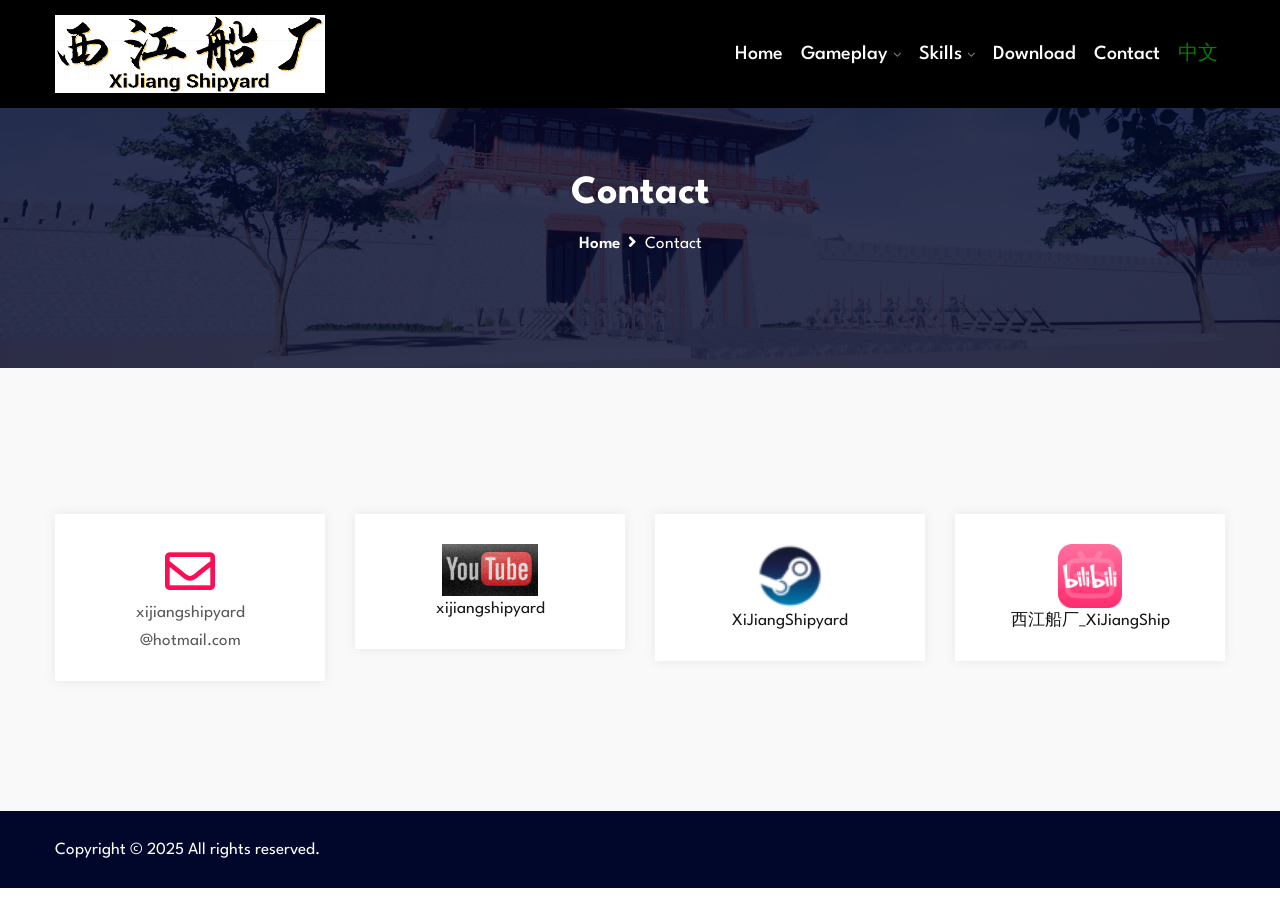
==== commit e6b038a4: "add url to Contact" ====
--- a/xj-Contact-es.html
+++ b/xj-Contact-es.html
@@ -198,24 +198,24 @@
 				<div class="col-lg-3 col-md-5 col-sm-6">
 					<div class="service-item all_color_service width_height_link_0 text-center  ">
 						<div class="text_box all_icon_color">
-							<img src="assets/images/icon-youtube_icon.png" width=96>
-							<p>xijiangshipyard<br></p>
-						</div>
-					</div>
-				</div>
-				<div class="col-lg-3 col-md-5 col-sm-6">
-					<div class="service-item all_color_service width_height_link_0 text-center  ">
-						<div class="text_box all_icon_color">
-							<img src="assets/images/icon-steam.png" width=64 height=64>
-							<p>XiJiangShipyard<br></p>
-						</div>
-					</div>
-				</div>
-				<div class="col-lg-3 col-md-5 col-sm-6">
-					<div class="service-item all_color_service width_height_link_0 text-center  ">
-						<div class="text_box all_icon_color">
-							<img src="assets/images/icon-BilibiliLogo.png" width=64 height=64>
-							<p>西江船厂_XiJiangShip<br></p>
+							<a href="https://www.youtube.com/@xijiangshipyard/videos"><img src="assets/images/icon-youtube_icon.png" width=96></a>
+							<p><a href="https://www.youtube.com/@xijiangshipyard/videos">xijiangshipyard</a><br></p>
+						</div>
+					</div>
+				</div>
+				<div class="col-lg-3 col-md-5 col-sm-6">
+					<div class="service-item all_color_service width_height_link_0 text-center  ">
+						<div class="text_box all_icon_color">
+							<a href="https://store.steampowered.com/app/2690180"><img src="assets/images/icon-steam.png" width=64 height=64></a>
+							<p><a href="https://store.steampowered.com/app/2690180">XiJiangShipyard</a><br></p>
+						</div>
+					</div>
+				</div>
+				<div class="col-lg-3 col-md-5 col-sm-6">
+					<div class="service-item all_color_service width_height_link_0 text-center  ">
+						<div class="text_box all_icon_color">
+							<a href="https://space.bilibili.com/3546600903280916"><img src="assets/images/icon-BilibiliLogo.png" width=64 height=64></a>
+							<p><a href="https://space.bilibili.com/3546600903280916">西江船厂_XiJiangShip</a><br></p>
 						</div>
 					</div>
 				</div>
